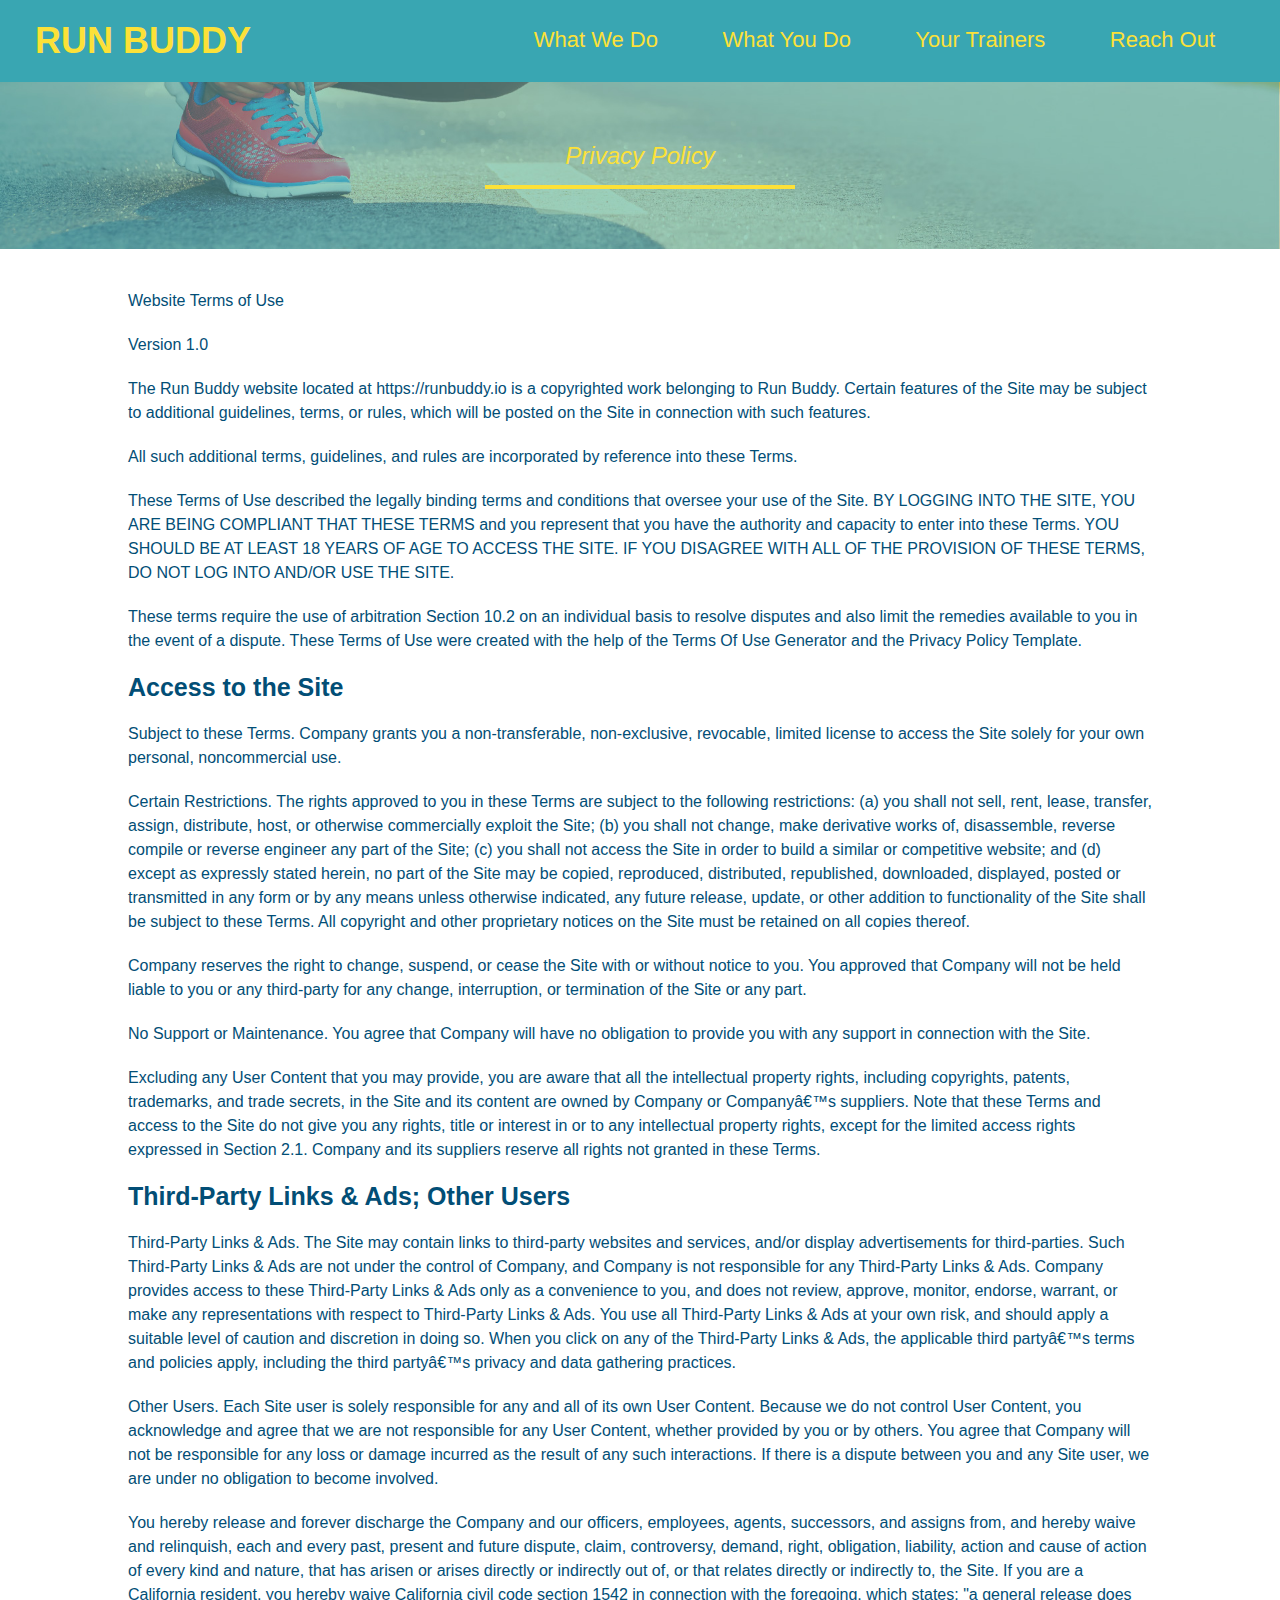
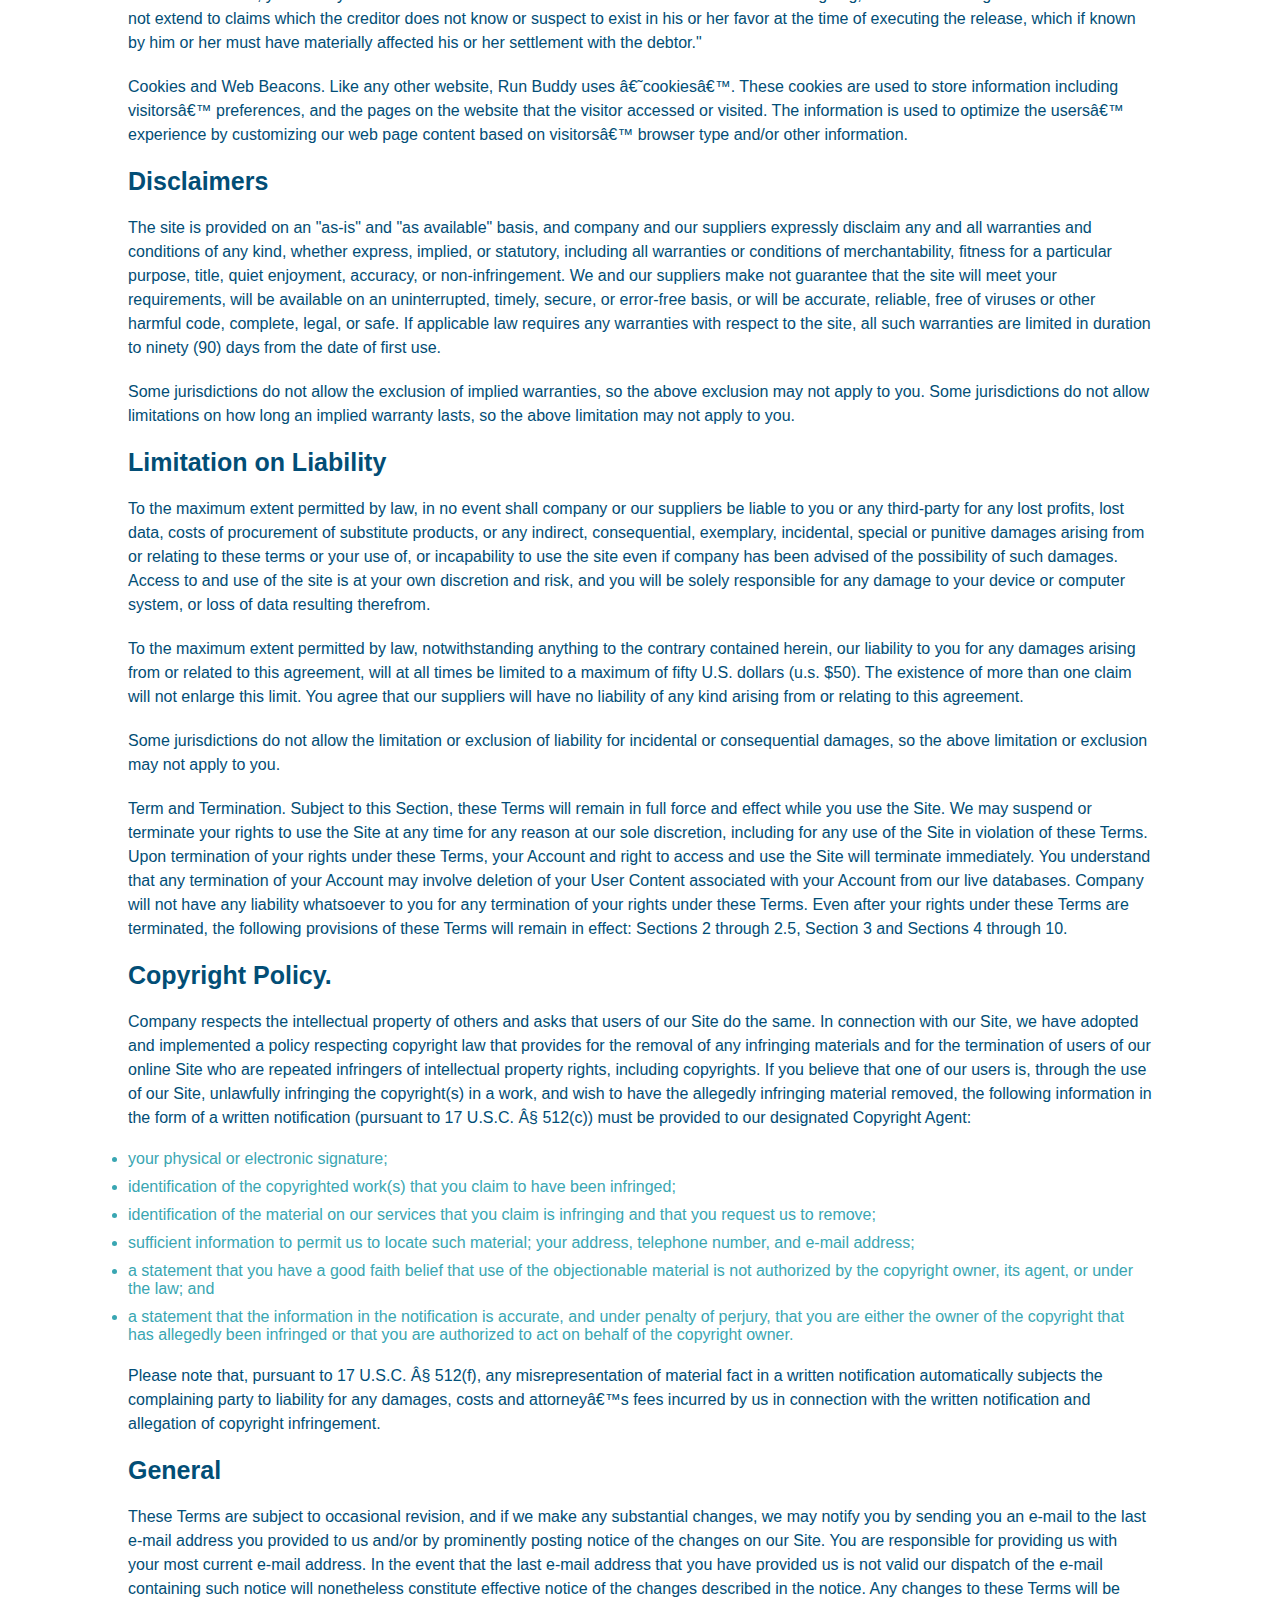
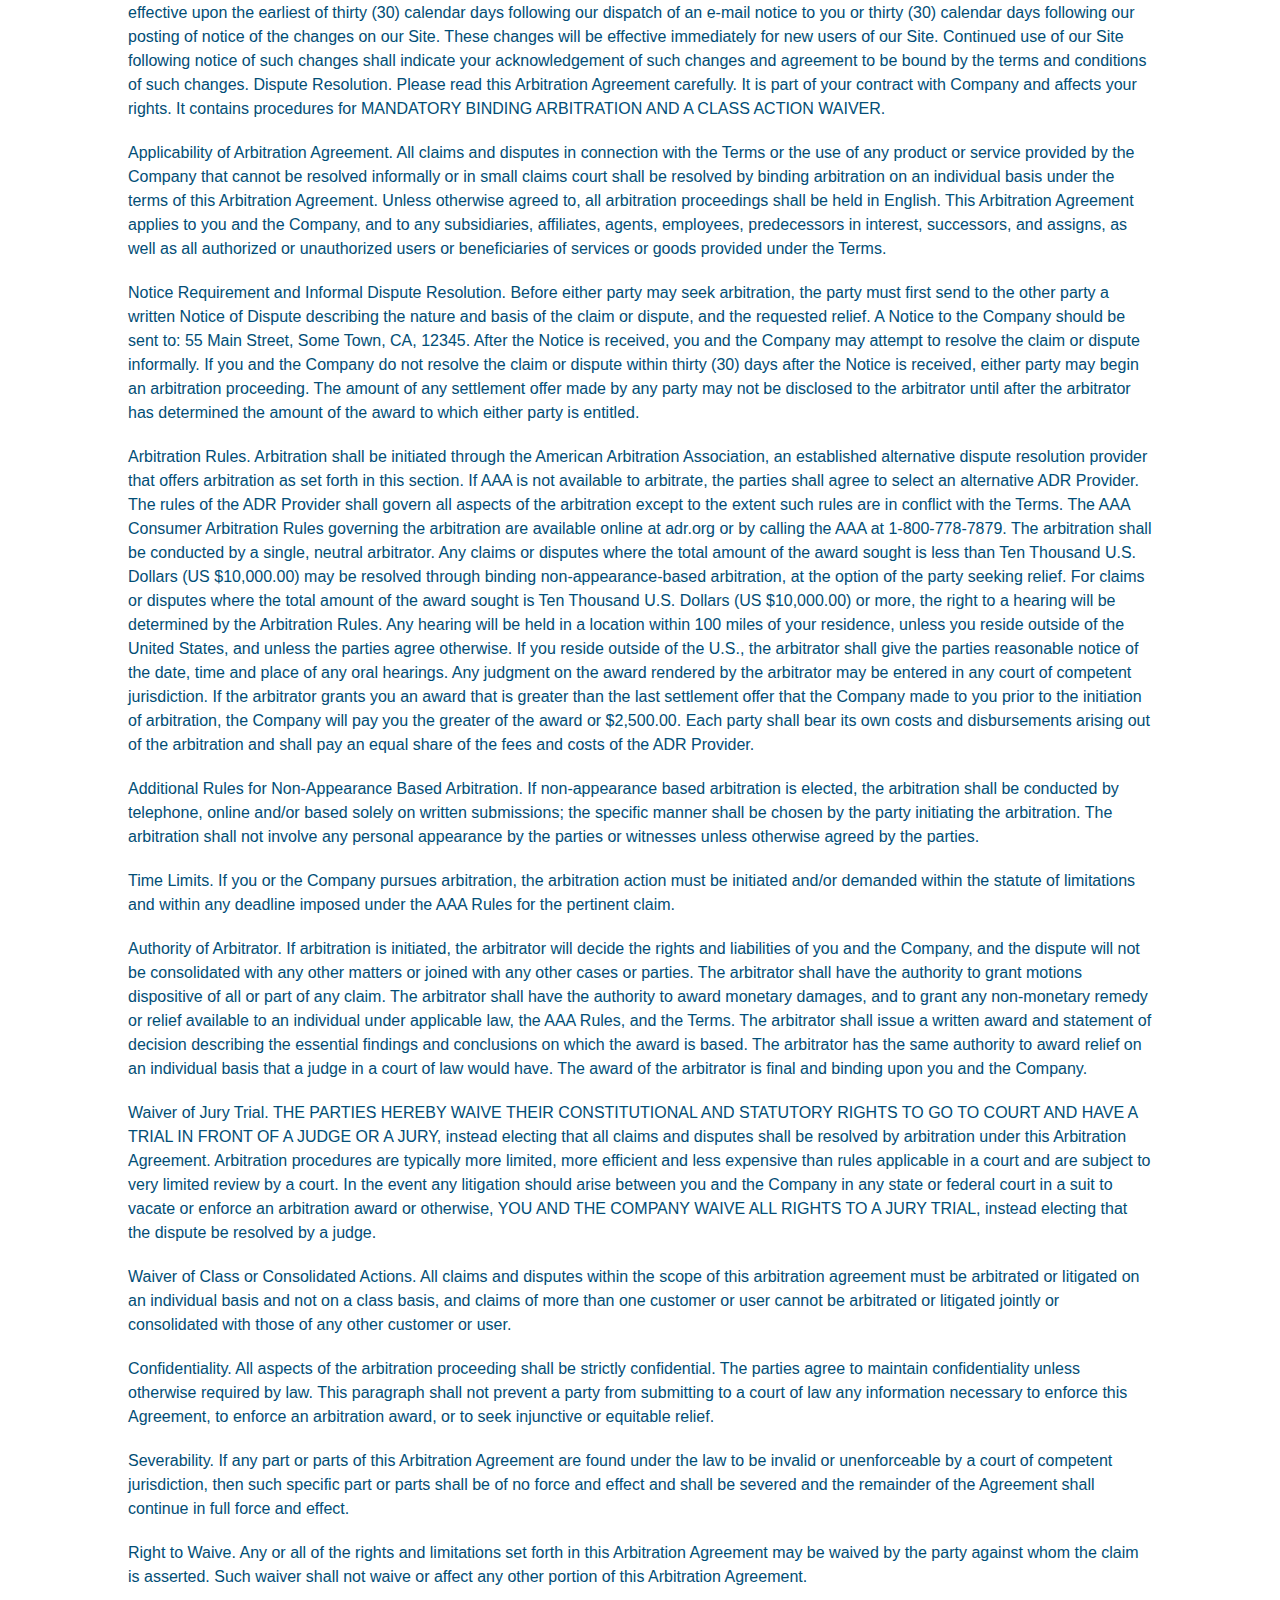
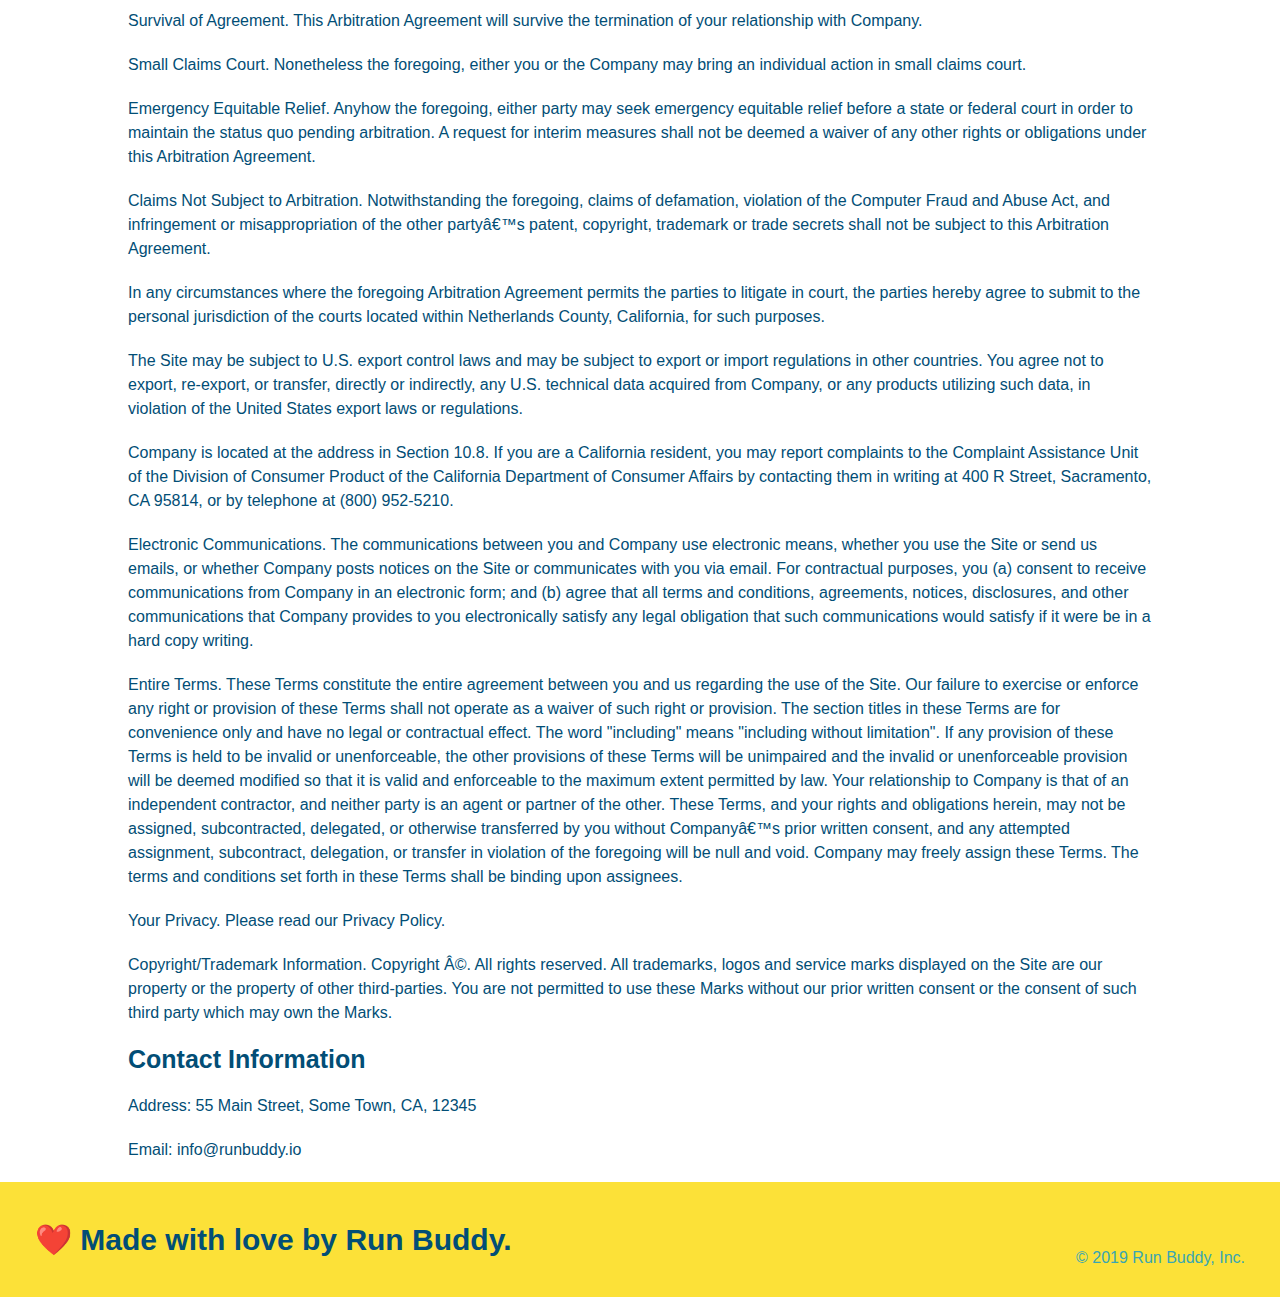
==== privacy-policy.html @ 2187df83 "completed style for privacy policy page" ====
<!DOCTYPE html>
<html lang="en">
<head>
    <meta charset="UTF-8">
    <meta http-equiv="X-UA-Compatible" content="IE=edge">
    <meta name="viewport" content="width=device-width, initial-scale=1.0">
    <title>Privacy Policy -  Run Buddy</title>
    <link rel="stylesheet"  href="./assets/css/style.css"/>
    <link rel="stylesheet" href ="assets/css/secondary-style.css"/>
</head>
<body>
    <!-- navigation-->
    <header>
        <h1>
            <a href ="/">RUN BUDDY</a>
       </h1> 
        <nav>
       <!-- unorderd list for navigation-->
           <ul>
               <li> 
                   <a href="./index.html#what-we-do">What We Do</a> </a>
               </li>
               <li>
                    <a href="./index.html#what-you-do">What You Do</a>
               </li>
               <li>
                   <a href="./index.html#your-trainers">Your Trainers</a>
               </li>
               <li>
                   <a href="./index.html#reach-out">Reach Out</a>
               </li>
           </ul>
        </nav>
   </header>  
    <!--hero-->
    <section class="hero">
        <h2 class="page-title">Privacy Policy</h2>
    </section>
    <article class="secondary-content">
        <p>
            Website Terms of Use
          </p>
    
          <p>
            Version 1.0
          </p>
    
          <p>
            The Run Buddy website located at https://runbuddy.io is a copyrighted work belonging to Run Buddy. Certain
            features of the Site may be subject to additional guidelines, terms, or rules, which will be posted on the Site
            in connection with such features.
          </p>
    
          <p>
            All such additional terms, guidelines, and rules are incorporated by reference into these Terms.
          </p>
    
          <p>
            These Terms of Use described the legally binding terms and conditions that oversee your use of the Site. BY
            LOGGING INTO THE SITE, YOU ARE BEING COMPLIANT THAT THESE TERMS and you represent that you have the authority
            and capacity to enter into these Terms. YOU SHOULD BE AT LEAST 18 YEARS OF AGE TO ACCESS THE SITE. IF YOU
            DISAGREE WITH ALL OF THE PROVISION OF THESE TERMS, DO NOT LOG INTO AND/OR USE THE SITE.
          </p>
    
          <p>
            These terms require the use of arbitration Section 10.2 on an individual basis to resolve disputes and also
            limit the remedies available to you in the event of a dispute. These Terms of Use were created with the help of
            the Terms Of Use Generator and the Privacy Policy Template.
          </p>
    
          <h3>
            Access to the Site
          </h3>
    
          <p>
            Subject to these Terms. Company grants you a non-transferable, non-exclusive, revocable, limited license to
            access the Site solely for your own personal, noncommercial use.
          </p>
    
          <p>
            Certain Restrictions. The rights approved to you in these Terms are subject to the following restrictions: (a)
            you shall not sell, rent, lease, transfer, assign, distribute, host, or otherwise commercially exploit the Site;
            (b) you shall not change, make derivative works of, disassemble, reverse compile or reverse engineer any part of
            the Site; (c) you shall not access the Site in order to build a similar or competitive website; and (d) except
            as expressly stated herein, no part of the Site may be copied, reproduced, distributed, republished, downloaded,
            displayed, posted or transmitted in any form or by any means unless otherwise indicated, any future release,
            update, or other addition to functionality of the Site shall be subject to these Terms. All copyright and other
            proprietary notices on the Site must be retained on all copies thereof.
          </p>
    
          <p>
            Company reserves the right to change, suspend, or cease the Site with or without notice to you. You approved
            that Company will not be held liable to you or any third-party for any change, interruption, or termination of
            the Site or any part.
          </p>
    
          <p>
            No Support or Maintenance. You agree that Company will have no obligation to provide you with any support in
            connection with the Site.
          </p>
    
          <p>
            Excluding any User Content that you may provide, you are aware that all the intellectual property rights,
            including copyrights, patents, trademarks, and trade secrets, in the Site and its content are owned by Company
            or Companyâ€™s suppliers. Note that these Terms and access to the Site do not give you any rights, title or
            interest in or to any intellectual property rights, except for the limited access rights expressed in Section
            2.1. Company and its suppliers reserve all rights not granted in these Terms.
          </p>
    
          <h3>
            Third-Party Links & Ads; Other Users
          </h3>
    
          <p>
            Third-Party Links & Ads. The Site may contain links to third-party websites and services, and/or display
            advertisements for third-parties. Such Third-Party Links & Ads are not under the control of Company, and Company
            is not responsible for any Third-Party Links & Ads. Company provides access to these Third-Party Links & Ads
            only as a convenience to you, and does not review, approve, monitor, endorse, warrant, or make any
            representations with respect to Third-Party Links & Ads. You use all Third-Party Links & Ads at your own risk,
            and should apply a suitable level of caution and discretion in doing so. When you click on any of the
            Third-Party Links & Ads, the applicable third partyâ€™s terms and policies apply, including the third partyâ€™s
            privacy and data gathering practices.
          </p>
    
          <p>
            Other Users. Each Site user is solely responsible for any and all of its own User Content. Because we do not
            control User Content, you acknowledge and agree that we are not responsible for any User Content, whether
            provided by you or by others. You agree that Company will not be responsible for any loss or damage incurred as
            the result of any such interactions. If there is a dispute between you and any Site user, we are under no
            obligation to become involved.
          </p>
    
          <p>
            You hereby release and forever discharge the Company and our officers, employees, agents, successors, and
            assigns from, and hereby waive and relinquish, each and every past, present and future dispute, claim,
            controversy, demand, right, obligation, liability, action and cause of action of every kind and nature, that has
            arisen or arises directly or indirectly out of, or that relates directly or indirectly to, the Site. If you are
            a California resident, you hereby waive California civil code section 1542 in connection with the foregoing,
            which states: "a general release does not extend to claims which the creditor does not know or suspect to exist
            in his or her favor at the time of executing the release, which if known by him or her must have materially
            affected his or her settlement with the debtor."
          </p>
    
          <p>
            Cookies and Web Beacons. Like any other website, Run Buddy uses â€˜cookiesâ€™. These cookies are used to store
            information including visitorsâ€™ preferences, and the pages on the website that the visitor accessed or visited.
            The information is used to optimize the usersâ€™ experience by customizing our web page content based on visitorsâ€™
            browser type and/or other information.
          </p>
    
          <h3>
            Disclaimers
          </h3>
    
          <p>
            The site is provided on an "as-is" and "as available" basis, and company and our suppliers expressly disclaim
            any and all warranties and conditions of any kind, whether express, implied, or statutory, including all
            warranties or conditions of merchantability, fitness for a particular purpose, title, quiet enjoyment, accuracy,
            or non-infringement. We and our suppliers make not guarantee that the site will meet your requirements, will be
            available on an uninterrupted, timely, secure, or error-free basis, or will be accurate, reliable, free of
            viruses or other harmful code, complete, legal, or safe. If applicable law requires any warranties with respect
            to the site, all such warranties are limited in duration to ninety (90) days from the date of first use.
          </p>
    
          <p>
            Some jurisdictions do not allow the exclusion of implied warranties, so the above exclusion may not apply to
            you. Some jurisdictions do not allow limitations on how long an implied warranty lasts, so the above limitation
            may not apply to you.
          </p>
    
          <h3>
            Limitation on Liability
          </h3>
    
          <p>
            To the maximum extent permitted by law, in no event shall company or our suppliers be liable to you or any
            third-party for any lost profits, lost data, costs of procurement of substitute products, or any indirect,
            consequential, exemplary, incidental, special or punitive damages arising from or relating to these terms or
            your use of, or incapability to use the site even if company has been advised of the possibility of such
            damages. Access to and use of the site is at your own discretion and risk, and you will be solely responsible
            for any damage to your device or computer system, or loss of data resulting therefrom.
          </p>
    
          <p>
            To the maximum extent permitted by law, notwithstanding anything to the contrary contained herein, our liability
            to you for any damages arising from or related to this agreement, will at all times be limited to a maximum of
            fifty U.S. dollars (u.s. $50). The existence of more than one claim will not enlarge this limit. You agree that
            our suppliers will have no liability of any kind arising from or relating to this agreement.
          </p>
    
          <p>
            Some jurisdictions do not allow the limitation or exclusion of liability for incidental or consequential
            damages, so the above limitation or exclusion may not apply to you.
          </p>
    
          <p>
            Term and Termination. Subject to this Section, these Terms will remain in full force and effect while you use
            the Site. We may suspend or terminate your rights to use the Site at any time for any reason at our sole
            discretion, including for any use of the Site in violation of these Terms. Upon termination of your rights under
            these Terms, your Account and right to access and use the Site will terminate immediately. You understand that
            any termination of your Account may involve deletion of your User Content associated with your Account from our
            live databases. Company will not have any liability whatsoever to you for any termination of your rights under
            these Terms. Even after your rights under these Terms are terminated, the following provisions of these Terms
            will remain in effect: Sections 2 through 2.5, Section 3 and Sections 4 through 10.
          </p>
    
          <h3>
            Copyright Policy.
          </h3>
    
          <p>
            Company respects the intellectual property of others and asks that users of our Site do the same. In connection
            with our Site, we have adopted and implemented a policy respecting copyright law that provides for the removal
            of any infringing materials and for the termination of users of our online Site who are repeated infringers of
            intellectual property rights, including copyrights. If you believe that one of our users is, through the use of
            our Site, unlawfully infringing the copyright(s) in a work, and wish to have the allegedly infringing material
            removed, the following information in the form of a written notification (pursuant to 17 U.S.C. Â§ 512(c)) must
            be provided to our designated Copyright Agent:
          </p>
    
          <ul>
            <li>
              your physical or electronic signature;
            </li>
            <li>
              identification of the copyrighted work(s) that you claim to have been infringed;
            </li>
            <li>
              identification of the material on our services that you claim is infringing and that you request us to remove;
            </li>
            <li>
              sufficient information to permit us to locate such material; your address, telephone number, and e-mail
              address;
            </li>
            <li>
              a statement that you have a good faith belief that use of the objectionable material is not authorized by the
              copyright owner, its agent, or under the law; and
            </li>
            <li>
              a statement that the information in the notification is accurate, and under penalty of perjury, that you are
              either the owner of the copyright that has allegedly been infringed or that you are authorized to act on
              behalf of the copyright owner.
            </li>
          </ul>
    
          <p>
            Please note that, pursuant to 17 U.S.C. Â§ 512(f), any misrepresentation of material fact in a written
            notification automatically subjects the complaining party to liability for any damages, costs and attorneyâ€™s
            fees incurred by us in connection with the written notification and allegation of copyright infringement.
          </p>
    
          <h3>
            General
          </h3>
    
          <p>
            These Terms are subject to occasional revision, and if we make any substantial changes, we may notify you by
            sending you an e-mail to the last e-mail address you provided to us and/or by prominently posting notice of the
            changes on our Site. You are responsible for providing us with your most current e-mail address. In the event
            that the last e-mail address that you have provided us is not valid our dispatch of the e-mail containing such
            notice will nonetheless constitute effective notice of the changes described in the notice. Any changes to these
            Terms will be effective upon the earliest of thirty (30) calendar days following our dispatch of an e-mail
            notice to you or thirty (30) calendar days following our posting of notice of the changes on our Site. These
            changes will be effective immediately for new users of our Site. Continued use of our Site following notice of
            such changes shall indicate your acknowledgement of such changes and agreement to be bound by the terms and
            conditions of such changes. Dispute Resolution. Please read this Arbitration Agreement carefully. It is part of
            your contract with Company and affects your rights. It contains procedures for MANDATORY BINDING ARBITRATION AND
            A CLASS ACTION WAIVER.
          </p>
    
          <p>
            Applicability of Arbitration Agreement. All claims and disputes in connection with the Terms or the use of any
            product or service provided by the Company that cannot be resolved informally or in small claims court shall be
            resolved by binding arbitration on an individual basis under the terms of this Arbitration Agreement. Unless
            otherwise agreed to, all arbitration proceedings shall be held in English. This Arbitration Agreement applies to
            you and the Company, and to any subsidiaries, affiliates, agents, employees, predecessors in interest,
            successors, and assigns, as well as all authorized or unauthorized users or beneficiaries of services or goods
            provided under the Terms.
          </p>
    
          <p>
            Notice Requirement and Informal Dispute Resolution. Before either party may seek arbitration, the party must
            first send to the other party a written Notice of Dispute describing the nature and basis of the claim or
            dispute, and the requested relief. A Notice to the Company should be sent to: 55 Main Street, Some Town, CA,
            12345. After the Notice is received, you and the Company may attempt to resolve the claim or dispute informally.
            If you and the Company do not resolve the claim or dispute within thirty (30) days after the Notice is received,
            either party may begin an arbitration proceeding. The amount of any settlement offer made by any party may not
            be disclosed to the arbitrator until after the arbitrator has determined the amount of the award to which either
            party is entitled.
          </p>
    
          <p>
            Arbitration Rules. Arbitration shall be initiated through the American Arbitration Association, an established
            alternative dispute resolution provider that offers arbitration as set forth in this section. If AAA is not
            available to arbitrate, the parties shall agree to select an alternative ADR Provider. The rules of the ADR
            Provider shall govern all aspects of the arbitration except to the extent such rules are in conflict with the
            Terms. The AAA Consumer Arbitration Rules governing the arbitration are available online at adr.org or by
            calling the AAA at 1-800-778-7879. The arbitration shall be conducted by a single, neutral arbitrator. Any
            claims or disputes where the total amount of the award sought is less than Ten Thousand U.S. Dollars (US
            $10,000.00) may be resolved through binding non-appearance-based arbitration, at the option of the party seeking
            relief. For claims or disputes where the total amount of the award sought is Ten Thousand U.S. Dollars (US
            $10,000.00) or more, the right to a hearing will be determined by the Arbitration Rules. Any hearing will be
            held in a location within 100 miles of your residence, unless you reside outside of the United States, and
            unless the parties agree otherwise. If you reside outside of the U.S., the arbitrator shall give the parties
            reasonable notice of the date, time and place of any oral hearings. Any judgment on the award rendered by the
            arbitrator may be entered in any court of competent jurisdiction. If the arbitrator grants you an award that is
            greater than the last settlement offer that the Company made to you prior to the initiation of arbitration, the
            Company will pay you the greater of the award or $2,500.00. Each party shall bear its own costs and
            disbursements arising out of the arbitration and shall pay an equal share of the fees and costs of the ADR
            Provider.
          </p>
    
          <p>
            Additional Rules for Non-Appearance Based Arbitration. If non-appearance based arbitration is elected, the
            arbitration shall be conducted by telephone, online and/or based solely on written submissions; the specific
            manner shall be chosen by the party initiating the arbitration. The arbitration shall not involve any personal
            appearance by the parties or witnesses unless otherwise agreed by the parties.
          </p>
    
          <p>
            Time Limits. If you or the Company pursues arbitration, the arbitration action must be initiated and/or demanded
            within the statute of limitations and within any deadline imposed under the AAA Rules for the pertinent claim.
          </p>
    
          <p>
            Authority of Arbitrator. If arbitration is initiated, the arbitrator will decide the rights and liabilities of
            you and the Company, and the dispute will not be consolidated with any other matters or joined with any other
            cases or parties. The arbitrator shall have the authority to grant motions dispositive of all or part of any
            claim. The arbitrator shall have the authority to award monetary damages, and to grant any non-monetary remedy
            or relief available to an individual under applicable law, the AAA Rules, and the Terms. The arbitrator shall
            issue a written award and statement of decision describing the essential findings and conclusions on which the
            award is based. The arbitrator has the same authority to award relief on an individual basis that a judge in a
            court of law would have. The award of the arbitrator is final and binding upon you and the Company.
          </p>
    
          <p>
            Waiver of Jury Trial. THE PARTIES HEREBY WAIVE THEIR CONSTITUTIONAL AND STATUTORY RIGHTS TO GO TO COURT AND HAVE
            A TRIAL IN FRONT OF A JUDGE OR A JURY, instead electing that all claims and disputes shall be resolved by
            arbitration under this Arbitration Agreement. Arbitration procedures are typically more limited, more efficient
            and less expensive than rules applicable in a court and are subject to very limited review by a court. In the
            event any litigation should arise between you and the Company in any state or federal court in a suit to vacate
            or enforce an arbitration award or otherwise, YOU AND THE COMPANY WAIVE ALL RIGHTS TO A JURY TRIAL, instead
            electing that the dispute be resolved by a judge.
          </p>
    
          <p>
            Waiver of Class or Consolidated Actions. All claims and disputes within the scope of this arbitration agreement
            must be arbitrated or litigated on an individual basis and not on a class basis, and claims of more than one
            customer or user cannot be arbitrated or litigated jointly or consolidated with those of any other customer or
            user.
          </p>
    
          <p>
            Confidentiality. All aspects of the arbitration proceeding shall be strictly confidential. The parties agree to
            maintain confidentiality unless otherwise required by law. This paragraph shall not prevent a party from
            submitting to a court of law any information necessary to enforce this Agreement, to enforce an arbitration
            award, or to seek injunctive or equitable relief.
          </p>
    
          <p>
            Severability. If any part or parts of this Arbitration Agreement are found under the law to be invalid or
            unenforceable by a court of competent jurisdiction, then such specific part or parts shall be of no force and
            effect and shall be severed and the remainder of the Agreement shall continue in full force and effect.
          </p>
    
          <p>
            Right to Waive. Any or all of the rights and limitations set forth in this Arbitration Agreement may be waived
            by the party against whom the claim is asserted. Such waiver shall not waive or affect any other portion of this
            Arbitration Agreement.
          </p>
    
          <p>
            Survival of Agreement. This Arbitration Agreement will survive the termination of your relationship with
            Company.
          </p>
    
          <p>
            Small Claims Court. Nonetheless the foregoing, either you or the Company may bring an individual action in small
            claims court.
          </p>
    
          <p>
            Emergency Equitable Relief. Anyhow the foregoing, either party may seek emergency equitable relief before a
            state or federal court in order to maintain the status quo pending arbitration. A request for interim measures
            shall not be deemed a waiver of any other rights or obligations under this Arbitration Agreement.
          </p>
    
          <p>
            Claims Not Subject to Arbitration. Notwithstanding the foregoing, claims of defamation, violation of the
            Computer Fraud and Abuse Act, and infringement or misappropriation of the other partyâ€™s patent, copyright,
            trademark or trade secrets shall not be subject to this Arbitration Agreement.
          </p>
    
          <p>
            In any circumstances where the foregoing Arbitration Agreement permits the parties to litigate in court, the
            parties hereby agree to submit to the personal jurisdiction of the courts located within Netherlands County,
            California, for such purposes.
          </p>
    
          <p>
            The Site may be subject to U.S. export control laws and may be subject to export or import regulations in other
            countries. You agree not to export, re-export, or transfer, directly or indirectly, any U.S. technical data
            acquired from Company, or any products utilizing such data, in violation of the United States export laws or
            regulations.
          </p>
    
          <p>
            Company is located at the address in Section 10.8. If you are a California resident, you may report complaints
            to the Complaint Assistance Unit of the Division of Consumer Product of the California Department of Consumer
            Affairs by contacting them in writing at 400 R Street, Sacramento, CA 95814, or by telephone at (800) 952-5210.
          </p>
    
          <p>
            Electronic Communications. The communications between you and Company use electronic means, whether you use the
            Site or send us emails, or whether Company posts notices on the Site or communicates with you via email. For
            contractual purposes, you (a) consent to receive communications from Company in an electronic form; and (b)
            agree that all terms and conditions, agreements, notices, disclosures, and other communications that Company
            provides to you electronically satisfy any legal obligation that such communications would satisfy if it were be
            in a hard copy writing.
          </p>
    
          <p>
            Entire Terms. These Terms constitute the entire agreement between you and us regarding the use of the Site. Our
            failure to exercise or enforce any right or provision of these Terms shall not operate as a waiver of such right
            or provision. The section titles in these Terms are for convenience only and have no legal or contractual
            effect. The word "including" means "including without limitation". If any provision of these Terms is held to be
            invalid or unenforceable, the other provisions of these Terms will be unimpaired and the invalid or
            unenforceable provision will be deemed modified so that it is valid and enforceable to the maximum extent
            permitted by law. Your relationship to Company is that of an independent contractor, and neither party is an
            agent or partner of the other. These Terms, and your rights and obligations herein, may not be assigned,
            subcontracted, delegated, or otherwise transferred by you without Companyâ€™s prior written consent, and any
            attempted assignment, subcontract, delegation, or transfer in violation of the foregoing will be null and void.
            Company may freely assign these Terms. The terms and conditions set forth in these Terms shall be binding upon
            assignees.
          </p>
    
          <p>
            Your Privacy. Please read our Privacy Policy.
          </p>
    
          <p>
            Copyright/Trademark Information. Copyright Â©. All rights reserved. All trademarks, logos and service marks
            displayed on the Site are our property or the property of other third-parties. You are not permitted to use
            these Marks without our prior written consent or the consent of such third party which may own the Marks.
          </p>
    
          <h3>
            Contact Information
          </h3>
    
          <p>
            Address: 55 Main Street, Some Town, CA, 12345
          </p>
    
          <p>
            Email: info@runbuddy.io
          </p>
    </article>
       



   <!-- footer -->
   <footer>
    <h2>❤️ Made with love by Run Buddy.</h2>
    <div>
         
    <br/>
         &copy; 2019 Run Buddy, Inc.
    </div>

</footer>
</body>
</html>
---- assets/css/style.css ----
* {
    margin: 0; 
    padding: 0;
    box-sizing: border-box;
}

body {
    font-family:  Helvetica, Arial, sans-serif;
    color: #39a6b2;

}
header {
    padding: 20px 35px; 
    background-color: #39a6b2;
}

header h1 {
    font-weight: bold;
    font-size: 36px;
    color: #fce138;
    margin: 0;
    display: inline;

}

header a {
    text-decoration: none;
    color:#fce138;
}

header nav {
    float:right; 
    margin: 7px 0;
}

header nav ul li {

    display: inline;
}

header nav ul li a {
    margin: 0 30px; 
    font-weight: lighter;
    font-size: 22px;
}

footer {
    background: #fce138;
    width: 100%; 
    padding: 40px 35px; 
}


footer h2 {
    display: inline;
    color: #024e76;
    font-size: 30px;
    margin: 0;
}

footer div {
    float: right; 
    line-height: 1.5;
    text-align: right;
}

footer a {
    color: #024e76;
}

section{
    padding: 60px; 
  

}
/*Hero style*/
.hero {
    background-image: url(../images/hero-bg.jpeg);
    height: 600px;
    background-size: cover;
    background-position: center;
    position: relative;
}


.hero-form {
    border: 3px solid #024e76;
    background-color: #fce138;
    padding: 20px; 
    width: 500px;
    color: #024e76; 
    position: absolute;
    bottom: 120px;
    right: 140px;

}

.hero-form h3 {
    margin: 0; 
    font-size: 24px;
}

.hero-form p {
    margin: 5px 0 15px 0;
}

.form-input {
    border: 1px solid #024e76;
    display: block;
    padding: 7px 15px ;
    font-size: 16px;
    color: #024e76;
    width: 100%;
    margin-bottom: 15px;;
}

.hero-form label {
    margin:  0 5px;

}

.hero-form button {
    color: #fce138;
    background-color: #024e76;
    border: none;
    padding: 10px 20px;
    font-size: 16px;
}
/* end hero style */

/* style for what we do */

.intro {
    text-align: center;
    }

.intro p {
    line-height: 1.7;
    color: #39a6b2;
    width: 80%;
    font-size: 20px;
    margin: 0 auto;
}
/*end style for what we do */

/* what you do section style */

.steps {
    text-align: center;
    background: #fce138;
}

.section-title {
    font-size: 55px;
    color: #024e76;
    margin-bottom:  35px;
    padding: 0 100px 20px 100px;
    display: inline-block;
    border-bottom:  3px solid;
}

.primary-border {
    border-color: #fce138;
}

.secondary-border {
    border-color: #39a6b2;
}

.steps div {
    margin-bottom: 80px;
}

.steps img {
    width: 15%;
    margin: 10px 0; 
}

.steps h3 {
    color:#024e76;
    font-size:  46px;
    margin-top: 10px;
}

.steps p {
    color: #39a6b2;
    font-size: 23px ;
}

.steps span {
    font-size: 38px;
}
/* end what would you do css */

/* trainers section */

.trainers {
    text-align: center;
}

.trainer {
    width: 900px;
    margin: 0 auto 30px auto;
    background: #024e76;
    color: #fce138;
    overflow: auto;
}

.trainer img {
    width: 35%;
    float:left; 

}

.trainer-bio {
    padding: 35px;
    float: left;
    width: 65%;
}

.text-left {
    text-align: left;
    }

.text-right {
    text-align: right;
}

.trainer-bio h3 {
    font-size: 32px;
    margin-bottom: 8px;
}

.trainer-bio h4 {
    font-weight: lighter;
    font-size: 26px;
    margin-bottom: 25px;
}

.trainer-bio p {
    font-size: 17px;
    line-height: 1.3;
}

/*contact section */
.contact {
    background: #024e76;
    text-align: center;
}

.contact-title {
    color: #fce138;
}

.contact h2 {
    color: #fce138;
}

.contact-info iframe {
    width: 400px;
    height: 400px;
}

.contact-info div {
    width: 410px;
    display: inline-block;
    vertical-align: top;
    text-align: left;
    margin: 30px 0 0 60px;
    color: white;
}

.contact-info h3 {
    color: #fce138;
    font-size: 32px;
}

.contact-info p , .contact-info address {
    margin: 20px 0px;
    line-height: 1.5;
    font-size: 20px;
    font-style: normal;
}
.contact-info a {
    color: #fce138;
}
---- assets/css/secondary-style.css ----
.hero {
    background-position: bottom;
    height: auto;
    text-align: center;
    margin-bottom: 40px;
}

.page-title {
    color: #fce138;
    display: inline-block;
    border-bottom: 4px solid #fce138;
    padding: 0 80px 15px 80px;
    font-weight: normal;
    font-style: italic;
}

.secondary-content {

    width: 80%;
    margin: 0 auto
}

article {
    color: #024e76;
}

.secondary-content h3 {
    font-size: 25px;
    margin: 20px 0;

}

.secondary-content p {
    font-size: 16px;
    line-height: 1.5;
    margin: 20px 0;
    
}
.secondary-content li {
    color: #39a6b2;
    margin: 10px 0;
}
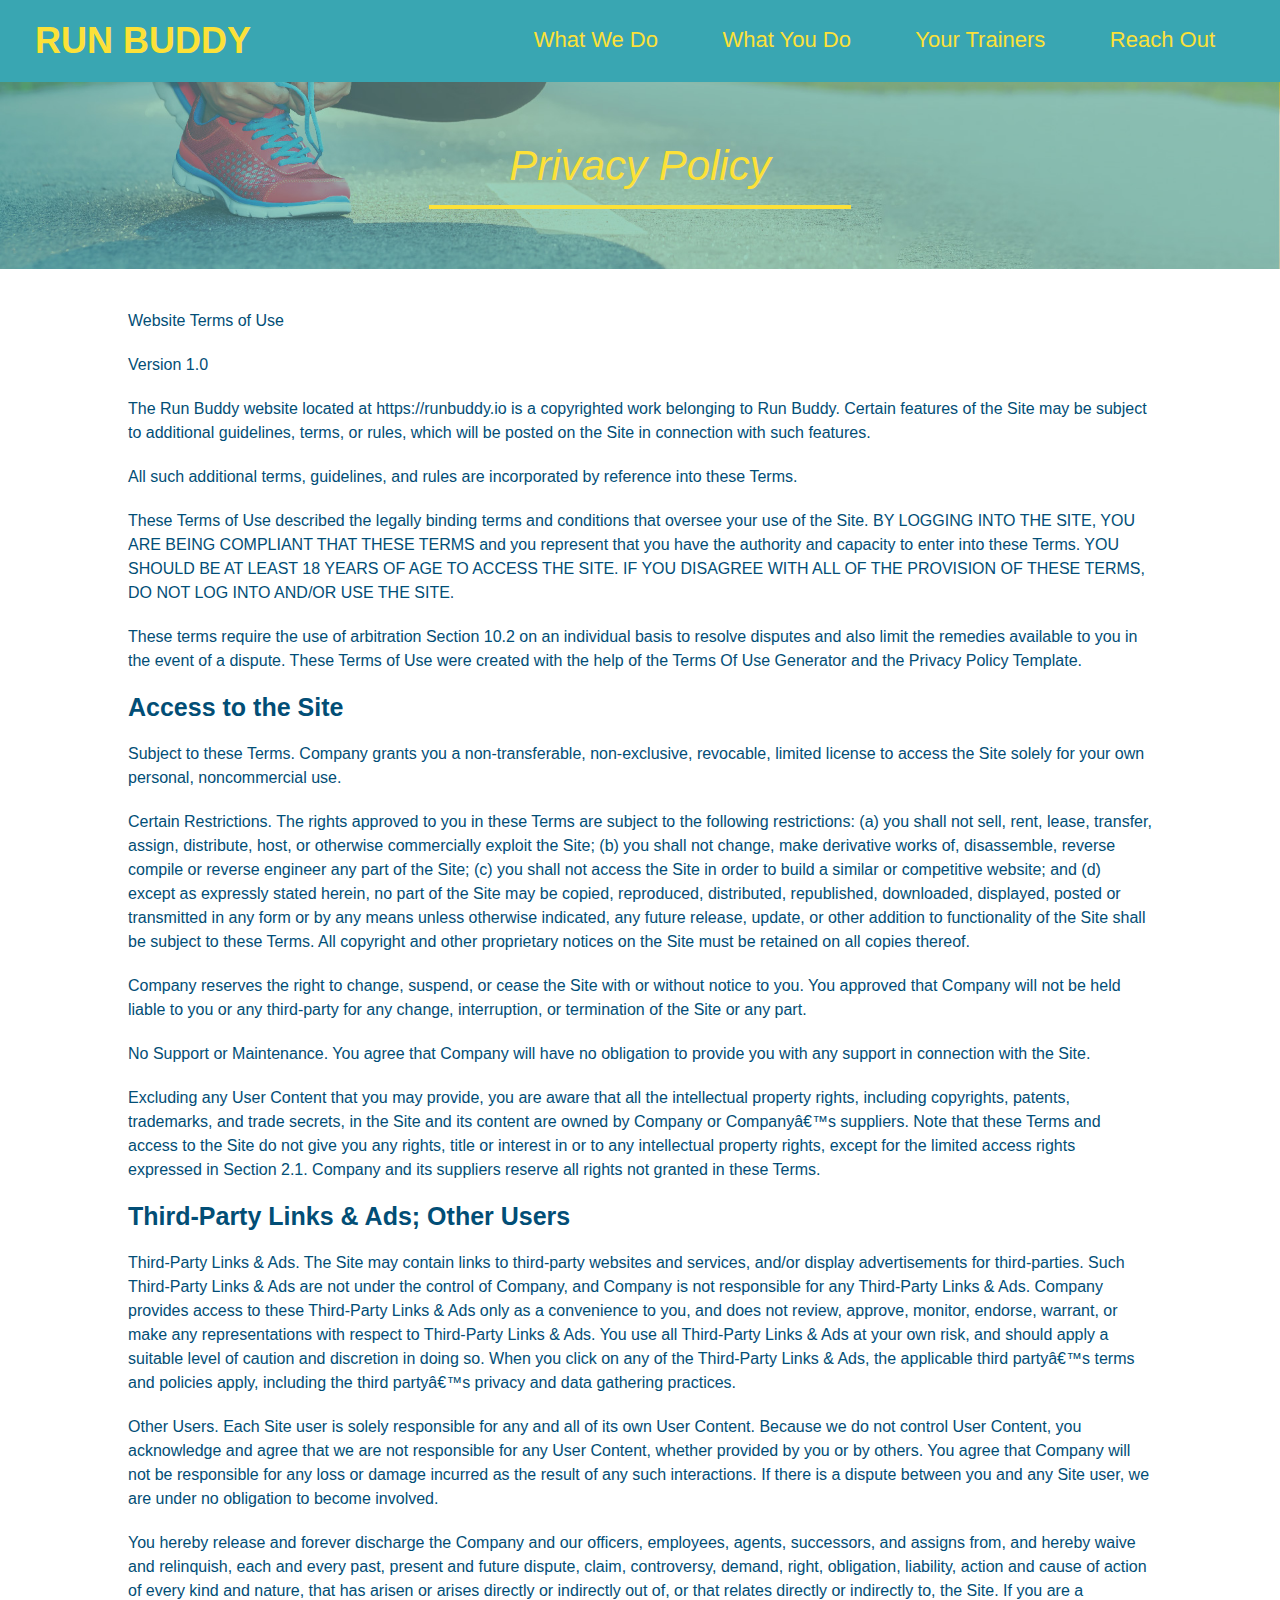
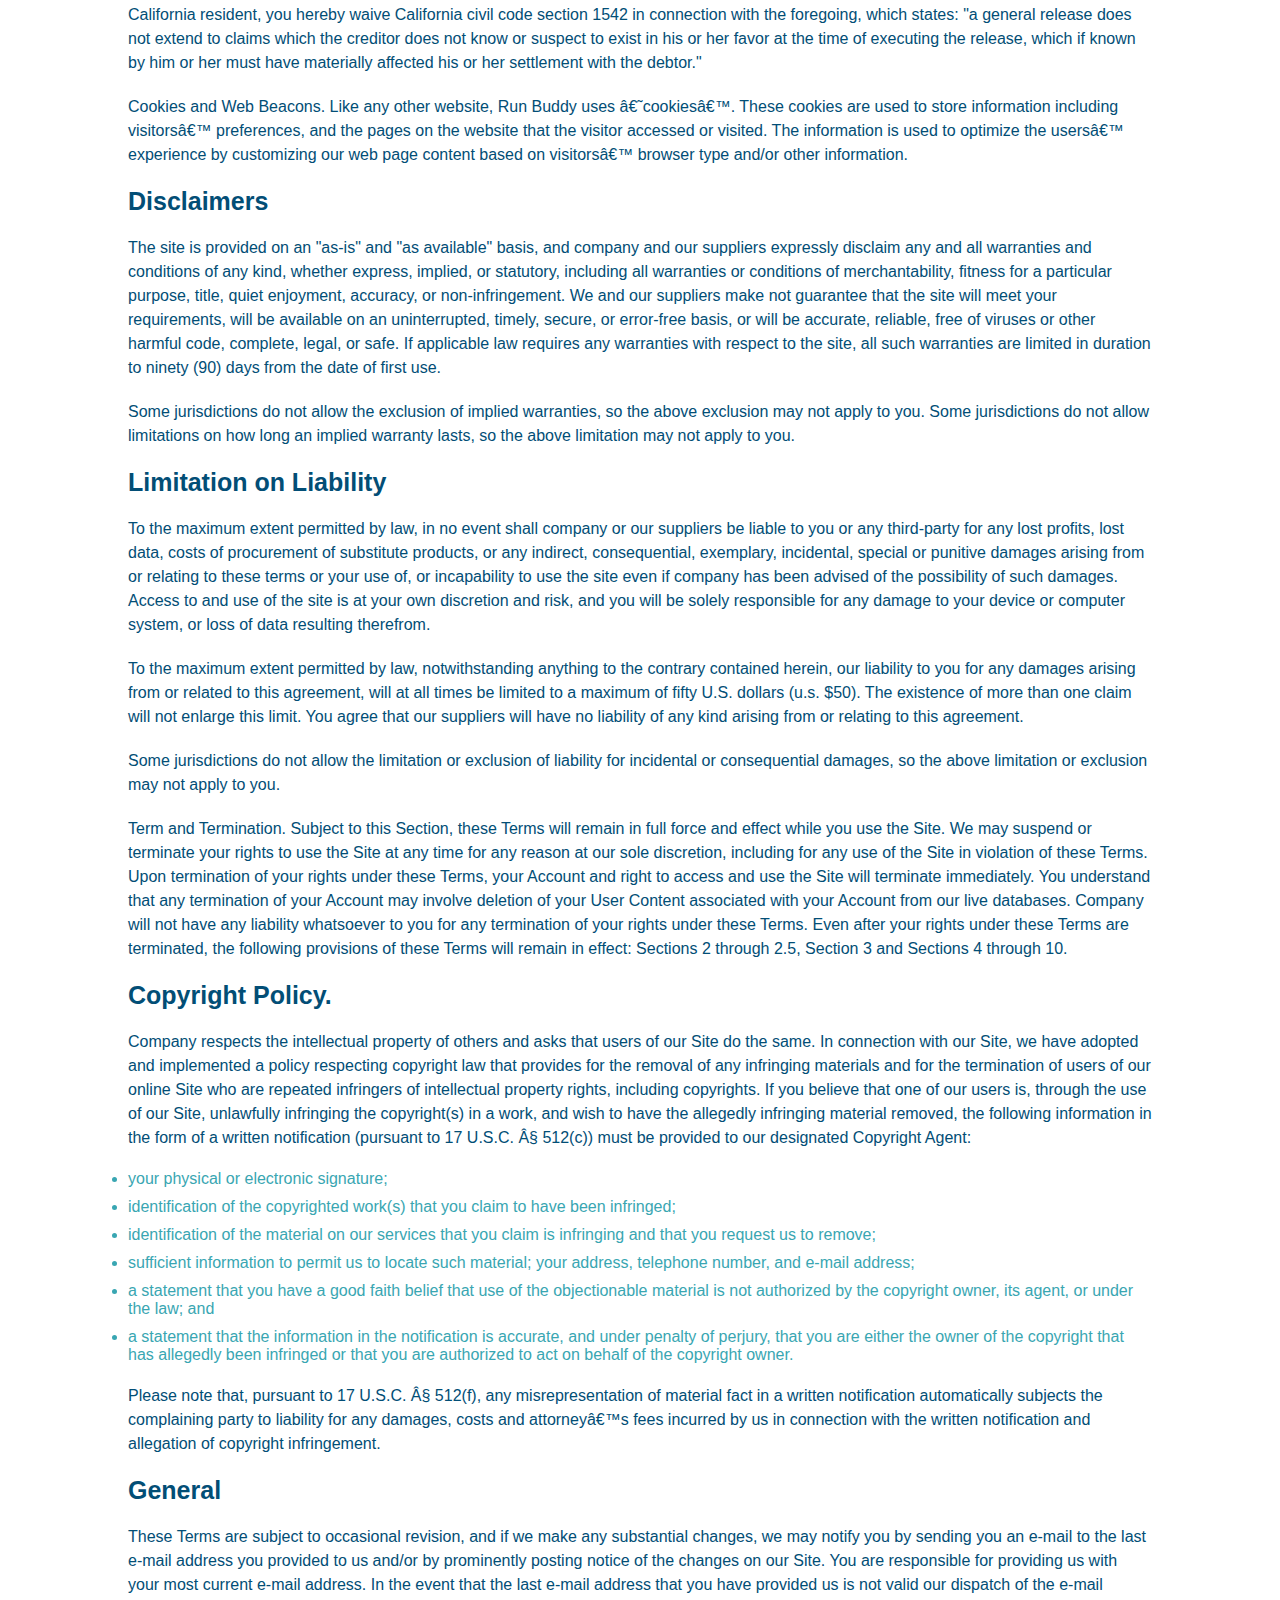
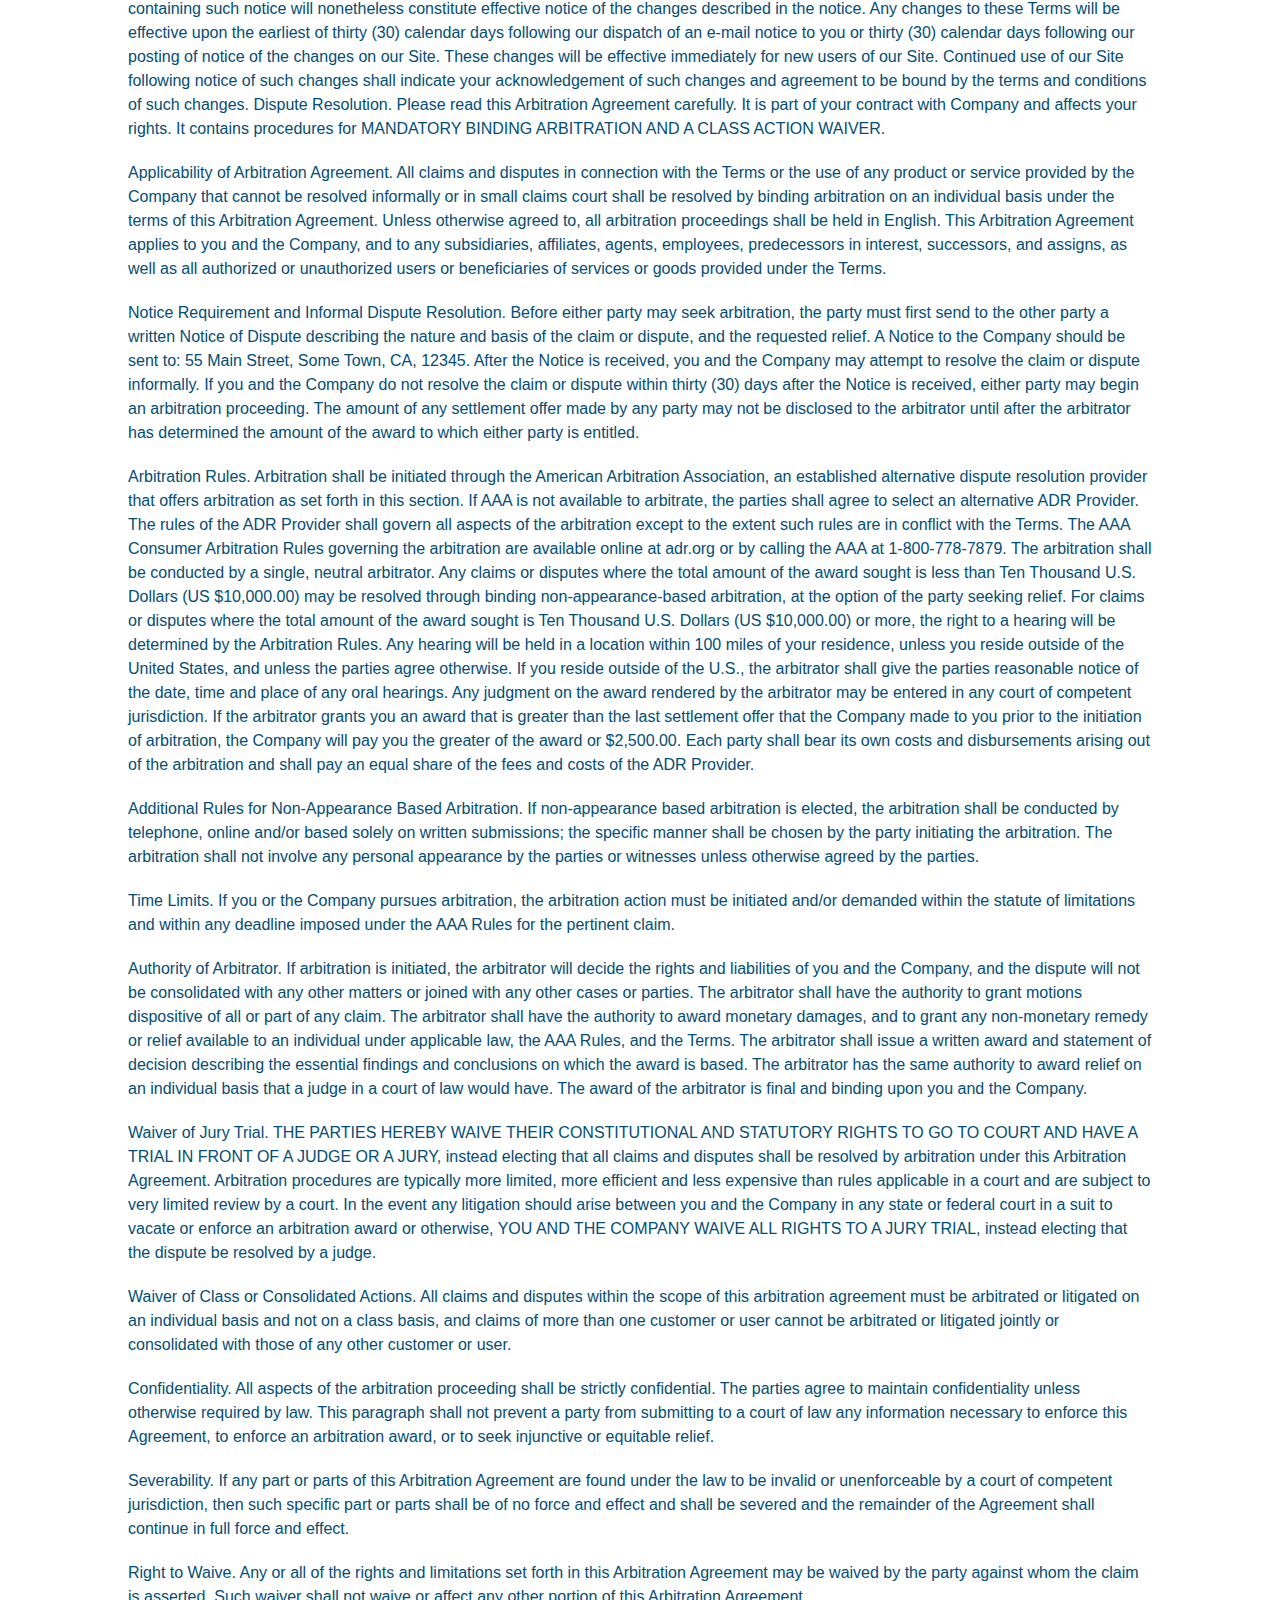
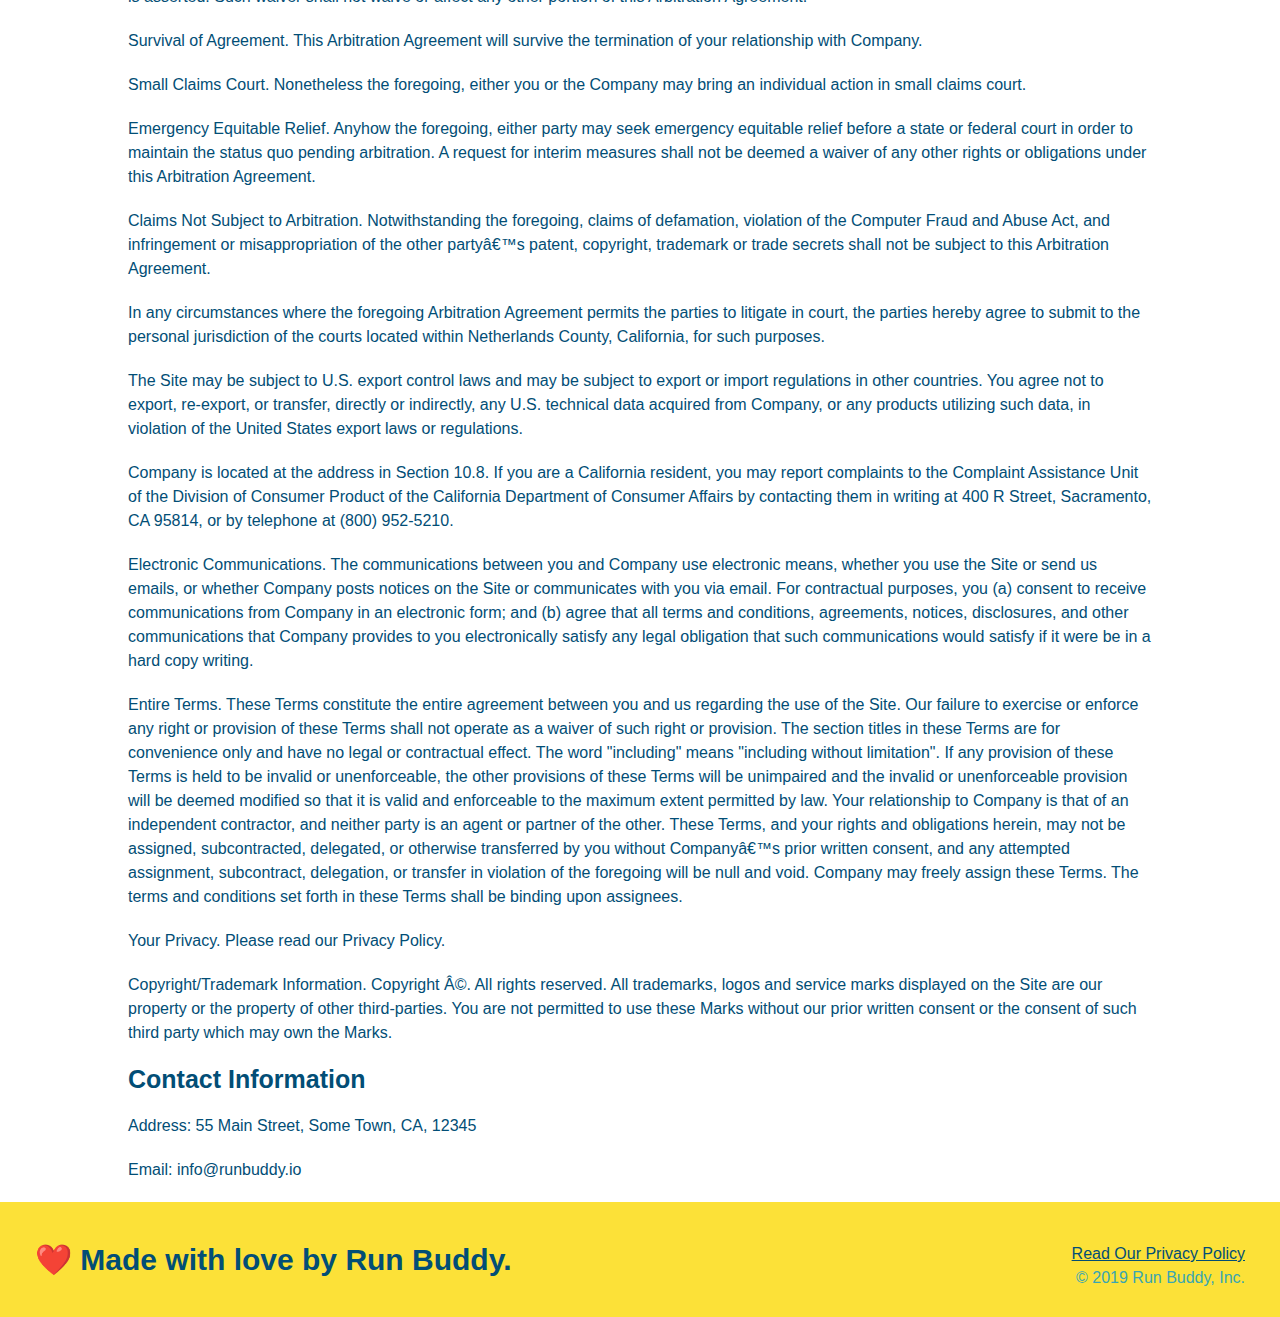
==== commit 8846edaa: "made some minor updates" ====
--- a/privacy-policy.html
+++ b/privacy-policy.html
@@ -464,7 +464,7 @@
    <footer>
     <h2>❤️ Made with love by Run Buddy.</h2>
     <div>
-         
+        <a href="#">Read Our Privacy Policy</a>
     <br/>
          &copy; 2019 Run Buddy, Inc.
     </div>
--- a/assets/css/secondary-style.css
+++ b/assets/css/secondary-style.css
@@ -12,6 +12,7 @@
     padding: 0 80px 15px 80px;
     font-weight: normal;
     font-style: italic;
+    font-size: 42px;
 }
 
 .secondary-content {
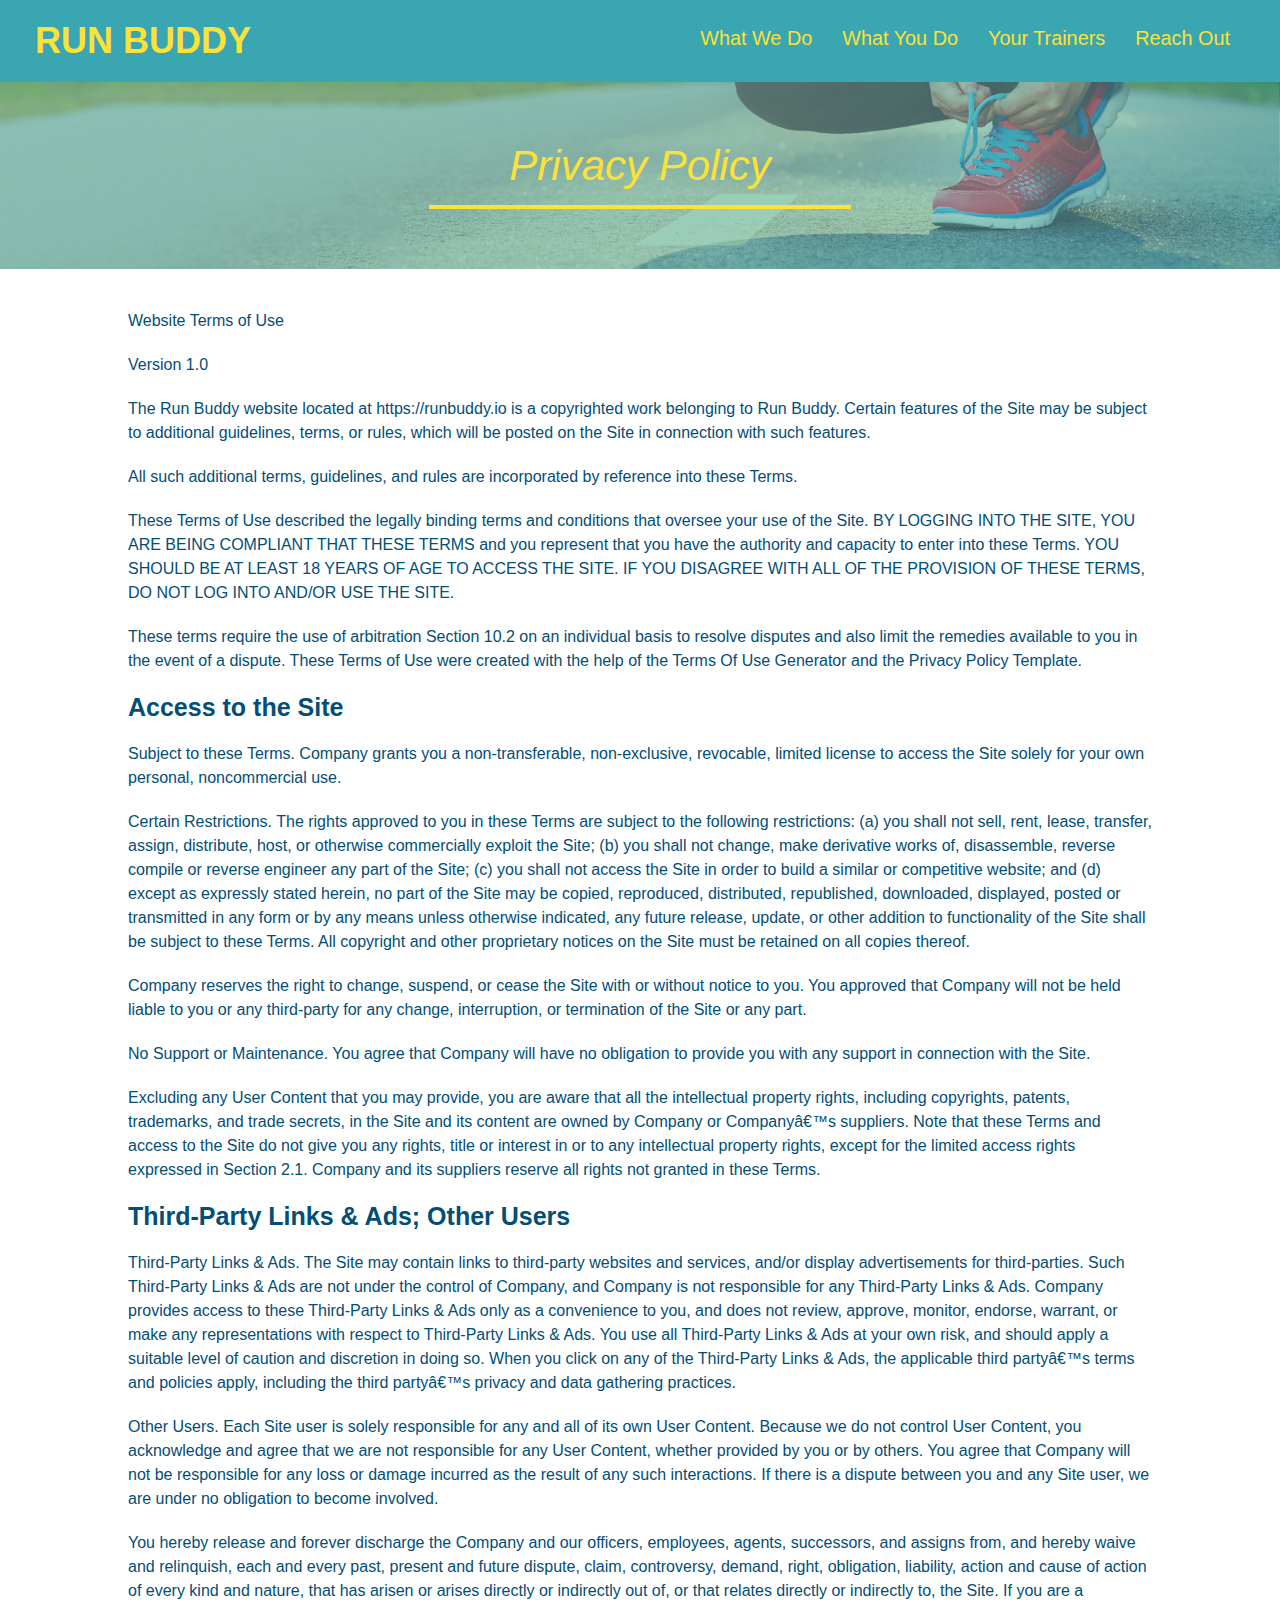
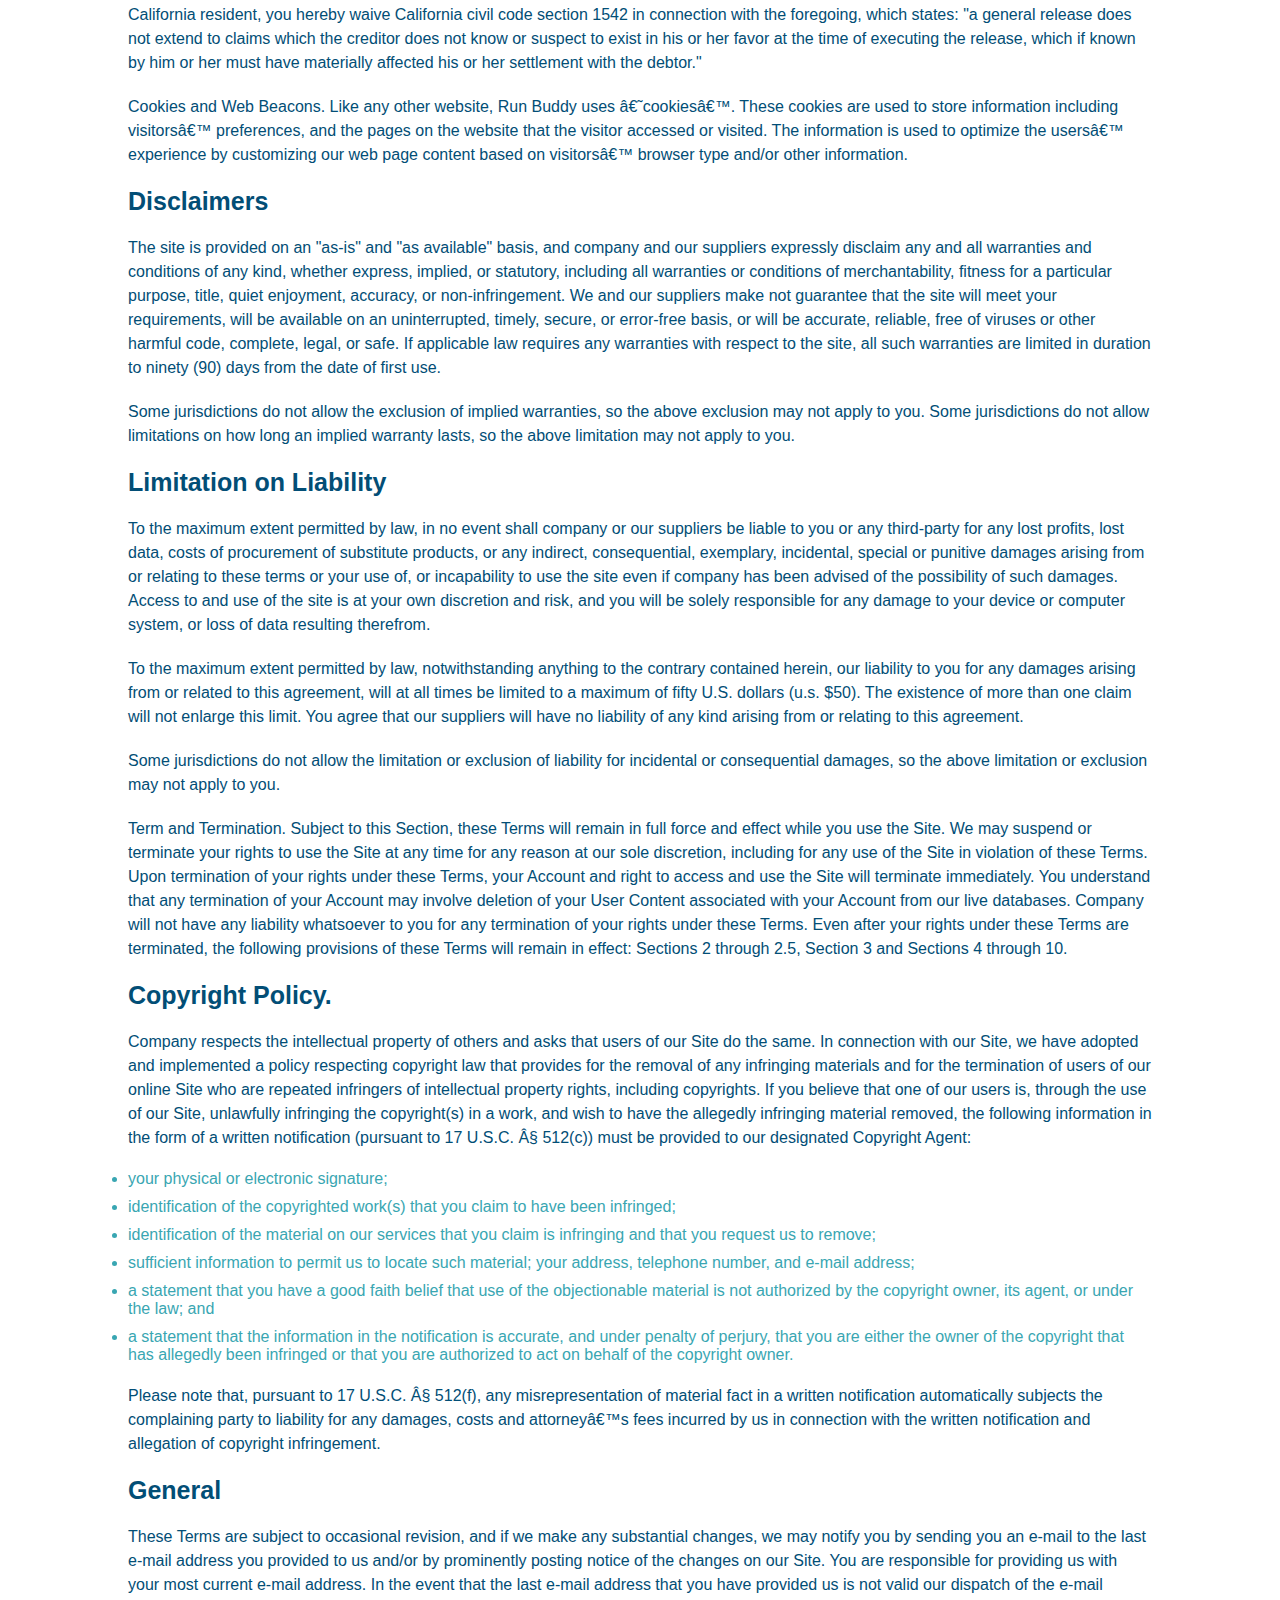
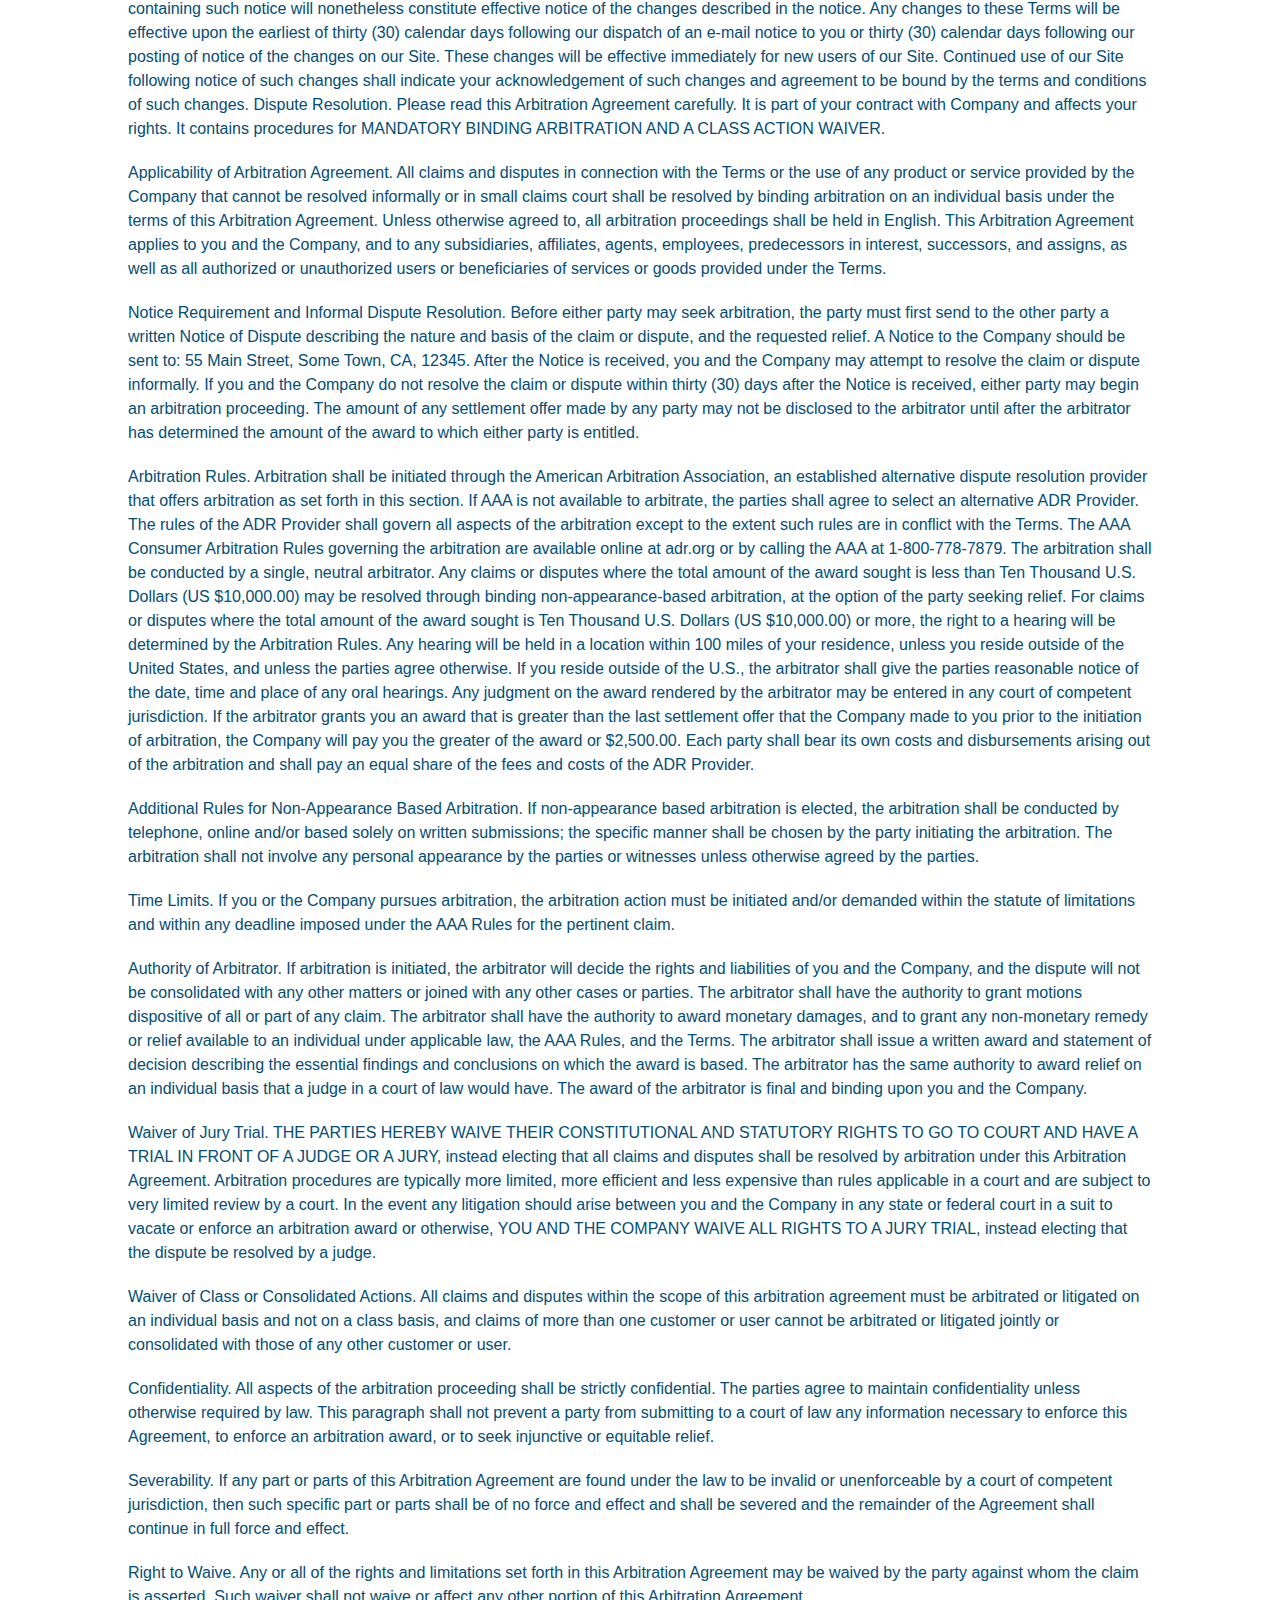
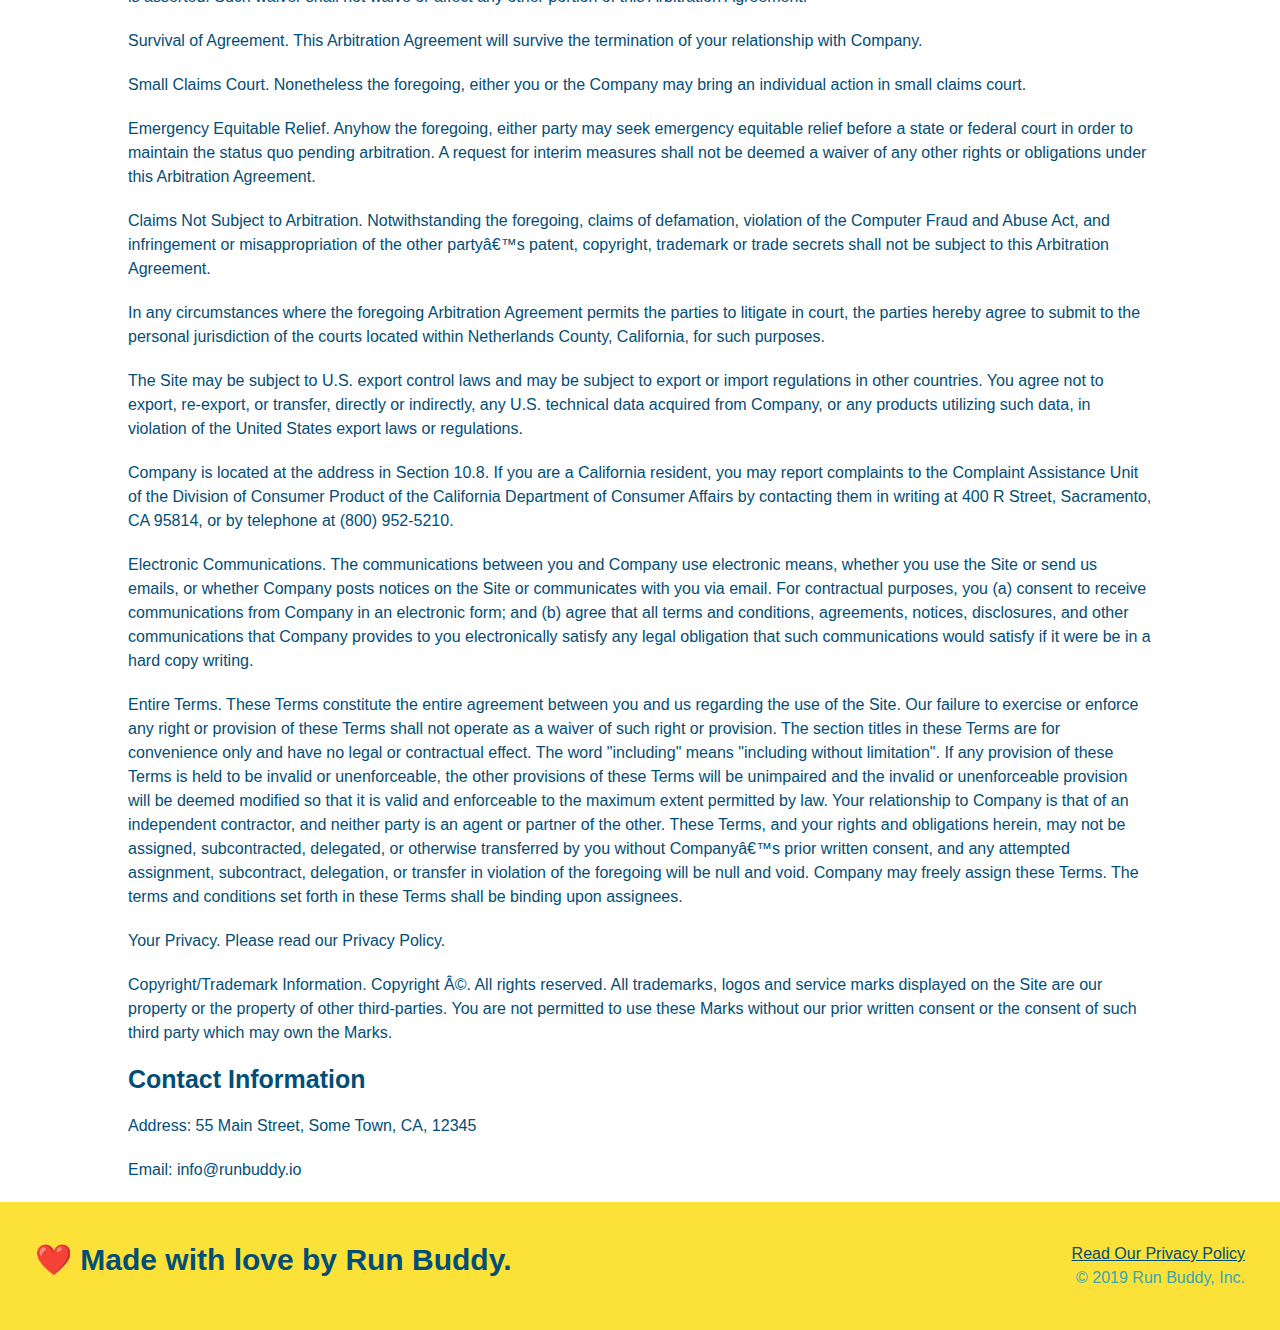
==== commit d87b60f3: "media querires structure" ====
--- a/privacy-policy.html
+++ b/privacy-policy.html
@@ -3,7 +3,7 @@
 <head>
     <meta charset="UTF-8">
     <meta http-equiv="X-UA-Compatible" content="IE=edge">
-    <meta name="viewport" content="width=device-width, initial-scale=1.0">
+    <meta name="viewport" content="width=device-width, initial-scale=1.0"/>
     <title>Privacy Policy -  Run Buddy</title>
     <link rel="stylesheet"  href="./assets/css/style.css"/>
     <link rel="stylesheet" href ="assets/css/secondary-style.css"/>
--- a/assets/css/style.css
+++ b/assets/css/style.css
@@ -9,9 +9,13 @@
     color: #39a6b2;
 
 }
+/*header css*/
 header {
     padding: 20px 35px; 
     background-color: #39a6b2;
+    display: flex;
+    justify-content: space-between;
+    flex-wrap: wrap;
 }
 
 header h1 {
@@ -19,7 +23,7 @@
     font-size: 36px;
     color: #fce138;
     margin: 0;
-    display: inline;
+   
 
 }
 
@@ -29,57 +33,48 @@
 }
 
 header nav {
-    float:right; 
+    
     margin: 7px 0;
 }
 
-header nav ul li {
-
-    display: inline;
+header nav ul {
+    display: flex;
+    flex-wrap: wrap;
+    justify-content: space-between;
+    align-items: center;
+    list-style: none;
 }
 
 header nav ul li a {
-    margin: 0 30px; 
+    padding: 10px 15px;
     font-weight: lighter;
-    font-size: 22px;
-}
-
-footer {
-    background: #fce138;
-    width: 100%; 
-    padding: 40px 35px; 
-}
-
-
-footer h2 {
-    display: inline;
-    color: #024e76;
-    font-size: 30px;
-    margin: 0;
-}
-
-footer div {
-    float: right; 
-    line-height: 1.5;
-    text-align: right;
-}
-
-footer a {
-    color: #024e76;
-}
-
+    font-size: 1.55vw;
+}
+
+/*general section styles */
 section{
     padding: 60px; 
-  
-
-}
+  }
+
+.section-title {
+    font-size: 48px;
+    color: #024e76;
+   padding-bottom: 20px;
+    border-bottom:  3px solid;
+    text-align: center;
+    margin: 0 auto 35px auto;
+    width: 30%;
+    }
 /*Hero style*/
 .hero {
-    background-image: url(../images/hero-bg.jpeg);
-    height: 600px;
+    background-image: url(../images/flipped-hero-image.jpeg);
+    display: flex;
     background-size: cover;
     background-position: center;
-    position: relative;
+    justify-content: center;
+    flex-wrap: wrap;
+    align-items: flex-start;
+    
 }
 
 
@@ -87,11 +82,10 @@
     border: 3px solid #024e76;
     background-color: #fce138;
     padding: 20px; 
-    width: 500px;
+    width: 40%;
     color: #024e76; 
-    position: absolute;
-    bottom: 120px;
-    right: 140px;
+    margin: 3.5%;
+    
 
 }
 
@@ -102,6 +96,7 @@
 
 .hero-form p {
     margin: 5px 0 15px 0;
+    
 }
 
 .form-input {
@@ -126,13 +121,28 @@
     padding: 10px 20px;
     font-size: 16px;
 }
+
+.hero-cta {
+    width: 35%;
+    text-align: right;
+    margin: 3.5%;
+    color: #fff;
+    font-size: 18px;
+    line-height: 1.2;
+
+    
+}
+
+.hero-cta h2 {
+    font-style: italic;
+    font-size: 55px;
+    color: #fce138;
+}
 /* end hero style */
 
 /* style for what we do */
 
-.intro {
-    text-align: center;
-    }
+
 
 .intro p {
     line-height: 1.7;
@@ -140,24 +150,18 @@
     width: 80%;
     font-size: 20px;
     margin: 0 auto;
+    text-align: center;
 }
 /*end style for what we do */
 
 /* what you do section style */
 
 .steps {
-    text-align: center;
+    
     background: #fce138;
 }
 
-.section-title {
-    font-size: 55px;
-    color: #024e76;
-    margin-bottom:  35px;
-    padding: 0 100px 20px 100px;
-    display: inline-block;
-    border-bottom:  3px solid;
-}
+
 
 .primary-border {
     border-color: #fce138;
@@ -167,56 +171,203 @@
     border-color: #39a6b2;
 }
 
-.steps div {
-    margin-bottom: 80px;
-}
-
-.steps img {
-    width: 15%;
-    margin: 10px 0; 
-}
-
-.steps h3 {
+.step {
+    margin: 50px auto;
+    padding-bottom: 50px;
+    width: 80%;
+    border-bottom: 1px solid #39a6b2;
+    display: flex;
+    flex-wrap: wrap;
+    align-items: center;
+    justify-content: space-between;
+}
+
+.step h3 {
     color:#024e76;
     font-size:  46px;
-    margin-top: 10px;
-}
-
-.steps p {
+    flex: 1 30%;
+
+    
+}
+
+.step-info {
+    flex: 2 70%;
+    display: flex;
+    flex-wrap: wrap;
+    align-items: center;
+}
+.step-img {
+    flex: 1 12%;
+    margin-right: 20px;
+}
+
+.step-text {
+    flex: 12;
+}
+.step-text p {
     color: #39a6b2;
-    font-size: 23px ;
-}
-
-.steps span {
-    font-size: 38px;
+    font-size: 18px ;
+}
+
+.step-text h4 {
+    font-size: 26px;
+    line-height: 1.5;
+    color: #024e76;
+}
+
+.step-img img {
+    max-width: 100%;
 }
 /* end what would you do css */
 
 /* trainers section */
 
+
+
+.trainer {
+    flex: 1;
+    margin: 20px;
+    background: #024e76;
+    color: #fce138;
+    
+}
+
+.trainer img {
+    width: 100%;
+      
+
+}
+
 .trainers {
+    width: 100%;
+    margin: 0 auto;
+    display: flex;
+    flex-wrap: wrap;
+    justify-content: space-around;
+}
+.trainer-bio {
+    padding: 25px;
+    
+}
+
+
+
+.trainer-bio h3 {
+    font-size: 28px;
+
+    
+}
+
+.trainer-bio h4 {
+    font-weight: lighter;
+    font-size: 22px;
+    margin-bottom: 15px;
+}
+
+.trainer-bio p {
+    font-size: 17px;
+    line-height: 1.3;
+}
+
+/*contact section */
+.contact {
+    background: #024e76;
+    
+}
+
+.contact-title {
+    color: #fce138;
+}
+
+.contact-info {
+    display: flex;
+    justify-content: space-between;
+    flex-wrap: wrap;
+}
+
+.contact-info > * {
+    flex: 1;
+    margin: 15px;
+}
+.contact h2 {
+    color: #fce138;
+}
+
+.contact-info iframe {
+   
+    height: 400px;
+}
+
+.contact-info div {
+    color: white;
+}
+
+.contact-info h3 {
+    color: #fce138;
+    font-size: 32px;
+}
+
+.contact-info p , .contact-info address {
+    margin: 20px 0px;
+    line-height: 1.5;
+    font-size: 16px;
+    font-style: normal;
+}
+.contact-info a {
+    color: #fce138;
+}
+
+.contact-info input, .contact-form textarea {
+    border: 1px solid #024e76; 
+    display: block;
+    padding: 7px 15px;
+    font-size: 16px;
+    color: #024e76;
+    width: 100%;
+    margin-bottom: 15px;
+    margin-top: 5px;
+
+}
+
+.contact-form button {
+    width: 100%;
+    border: none;
+    background: #fce138;
+    color:#024e76; 
     text-align: center;
-}
-
-.trainer {
-    width: 900px;
-    margin: 0 auto 30px auto;
-    background: #024e76;
-    color: #fce138;
-    overflow: auto;
-}
-
-.trainer img {
-    width: 35%;
-    float:left; 
-
-}
-
-.trainer-bio {
-    padding: 35px;
-    float: left;
-    width: 65%;
-}
+    padding: 15px 0;
+    font-size: 16px;
+}
+
+/*footer css */
+footer {
+    background: #fce138;
+    width: 100%; 
+    padding: 40px 35px; 
+    display: flex;
+    justify-content: space-between;
+    flex-wrap: wrap;
+}
+
+
+footer h2 {
+    
+    color: #024e76;
+    font-size: 30px;
+    margin: 0;
+}
+
+footer div {
+    
+    line-height: 1.5;
+    text-align: right;
+}
+
+footer a {
+    color: #024e76;
+}
+
+/*general formatting classes*/
 
 .text-left {
     text-align: left;
@@ -226,62 +377,28 @@
     text-align: right;
 }
 
-.trainer-bio h3 {
-    font-size: 32px;
-    margin-bottom: 8px;
-}
-
-.trainer-bio h4 {
-    font-weight: lighter;
-    font-size: 26px;
-    margin-bottom: 25px;
-}
-
-.trainer-bio p {
-    font-size: 17px;
-    line-height: 1.3;
-}
-
-/*contact section */
-.contact {
-    background: #024e76;
-    text-align: center;
-}
-
-.contact-title {
-    color: #fce138;
-}
-
-.contact h2 {
-    color: #fce138;
-}
-
-.contact-info iframe {
-    width: 400px;
-    height: 400px;
-}
-
-.contact-info div {
-    width: 410px;
-    display: inline-block;
-    vertical-align: top;
-    text-align: left;
-    margin: 30px 0 0 60px;
-    color: white;
-}
-
-.contact-info h3 {
-    color: #fce138;
-    font-size: 32px;
-}
-
-.contact-info p , .contact-info address {
-    margin: 20px 0px;
-    line-height: 1.5;
-    font-size: 20px;
-    font-style: normal;
-}
-.contact-info a {
-    color: #fce138;
-}
-
+.flex-row {
+    display: flex;
+}
+
+/* Media queries for small desktop screens*/
+
+@media screen and (max-width:980px) {
+    
+    }
+    
+}
+
+/*tablets and small screens */
+
+@media screen and (max-width:768px) {
+   
+    }
+    
+}
+
+/*mobile phones */
+@media screen and (max-width:575px){
+   
+    }
+}
